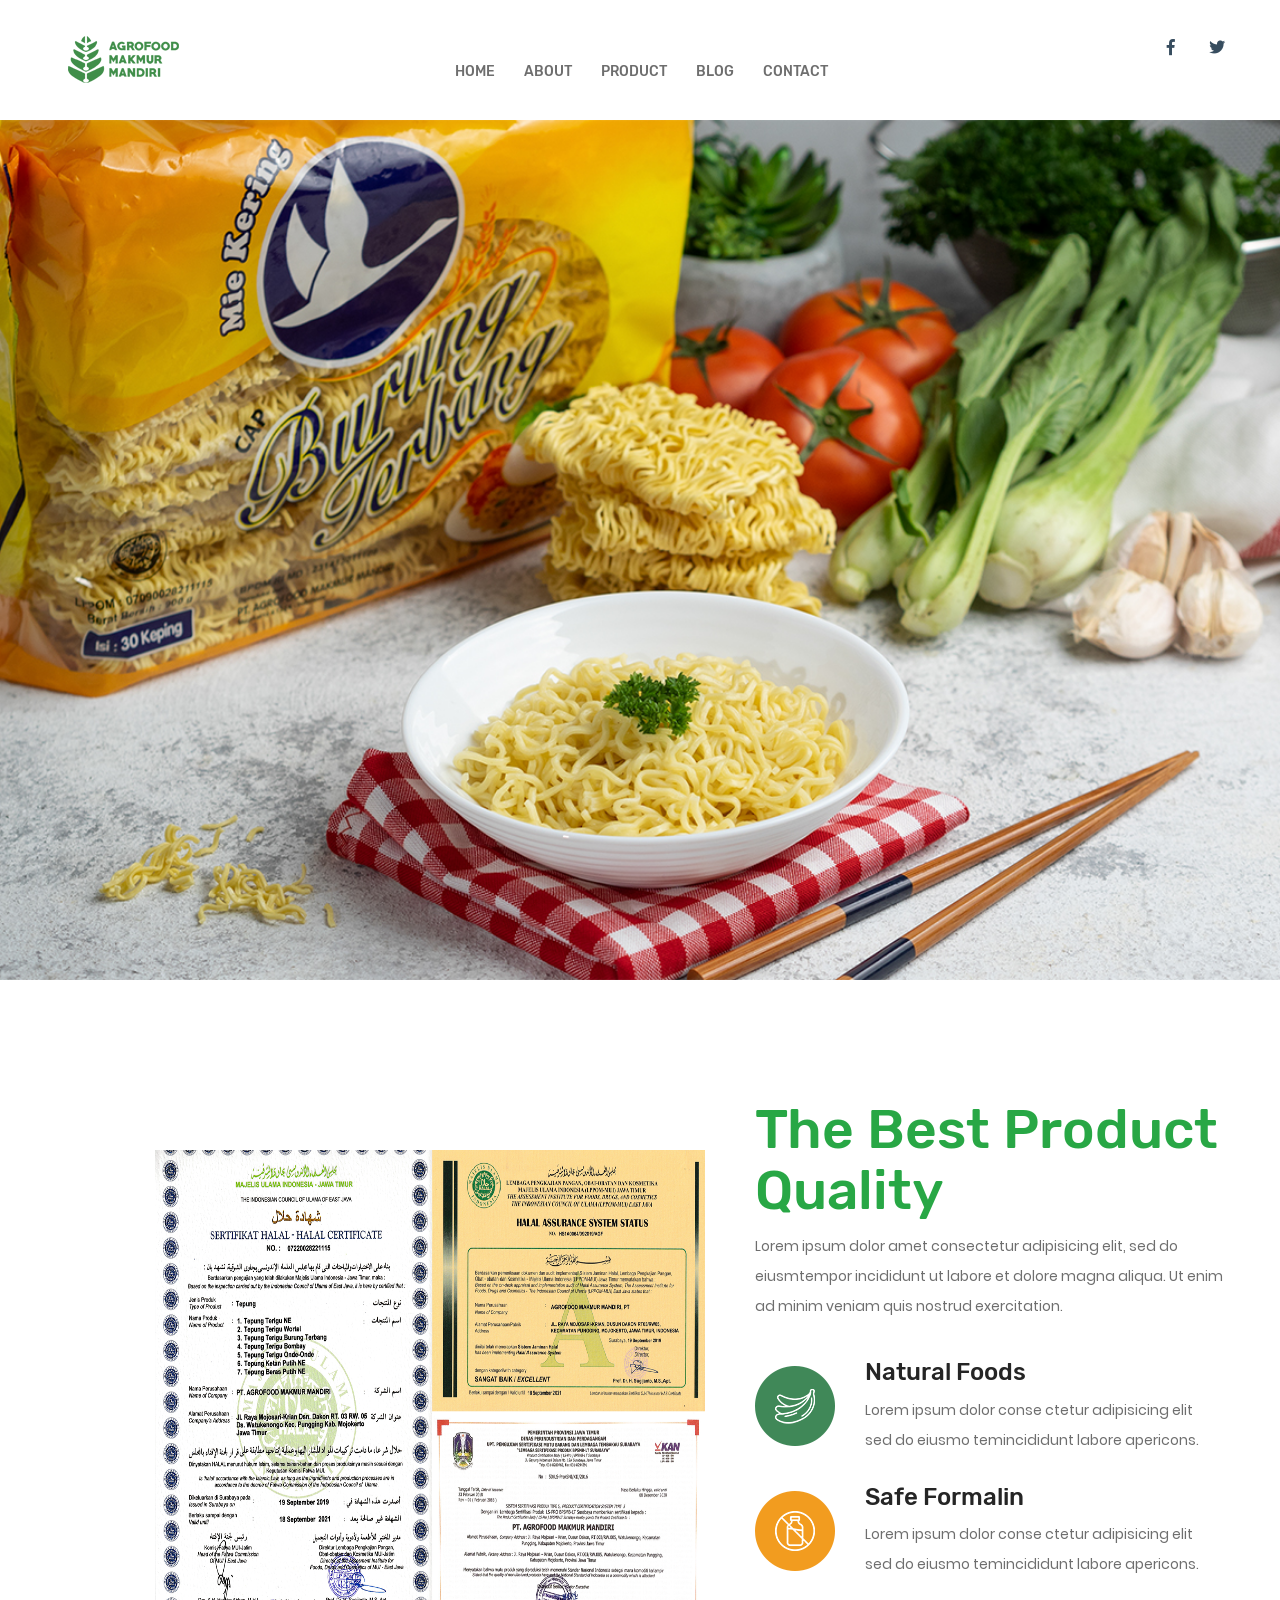
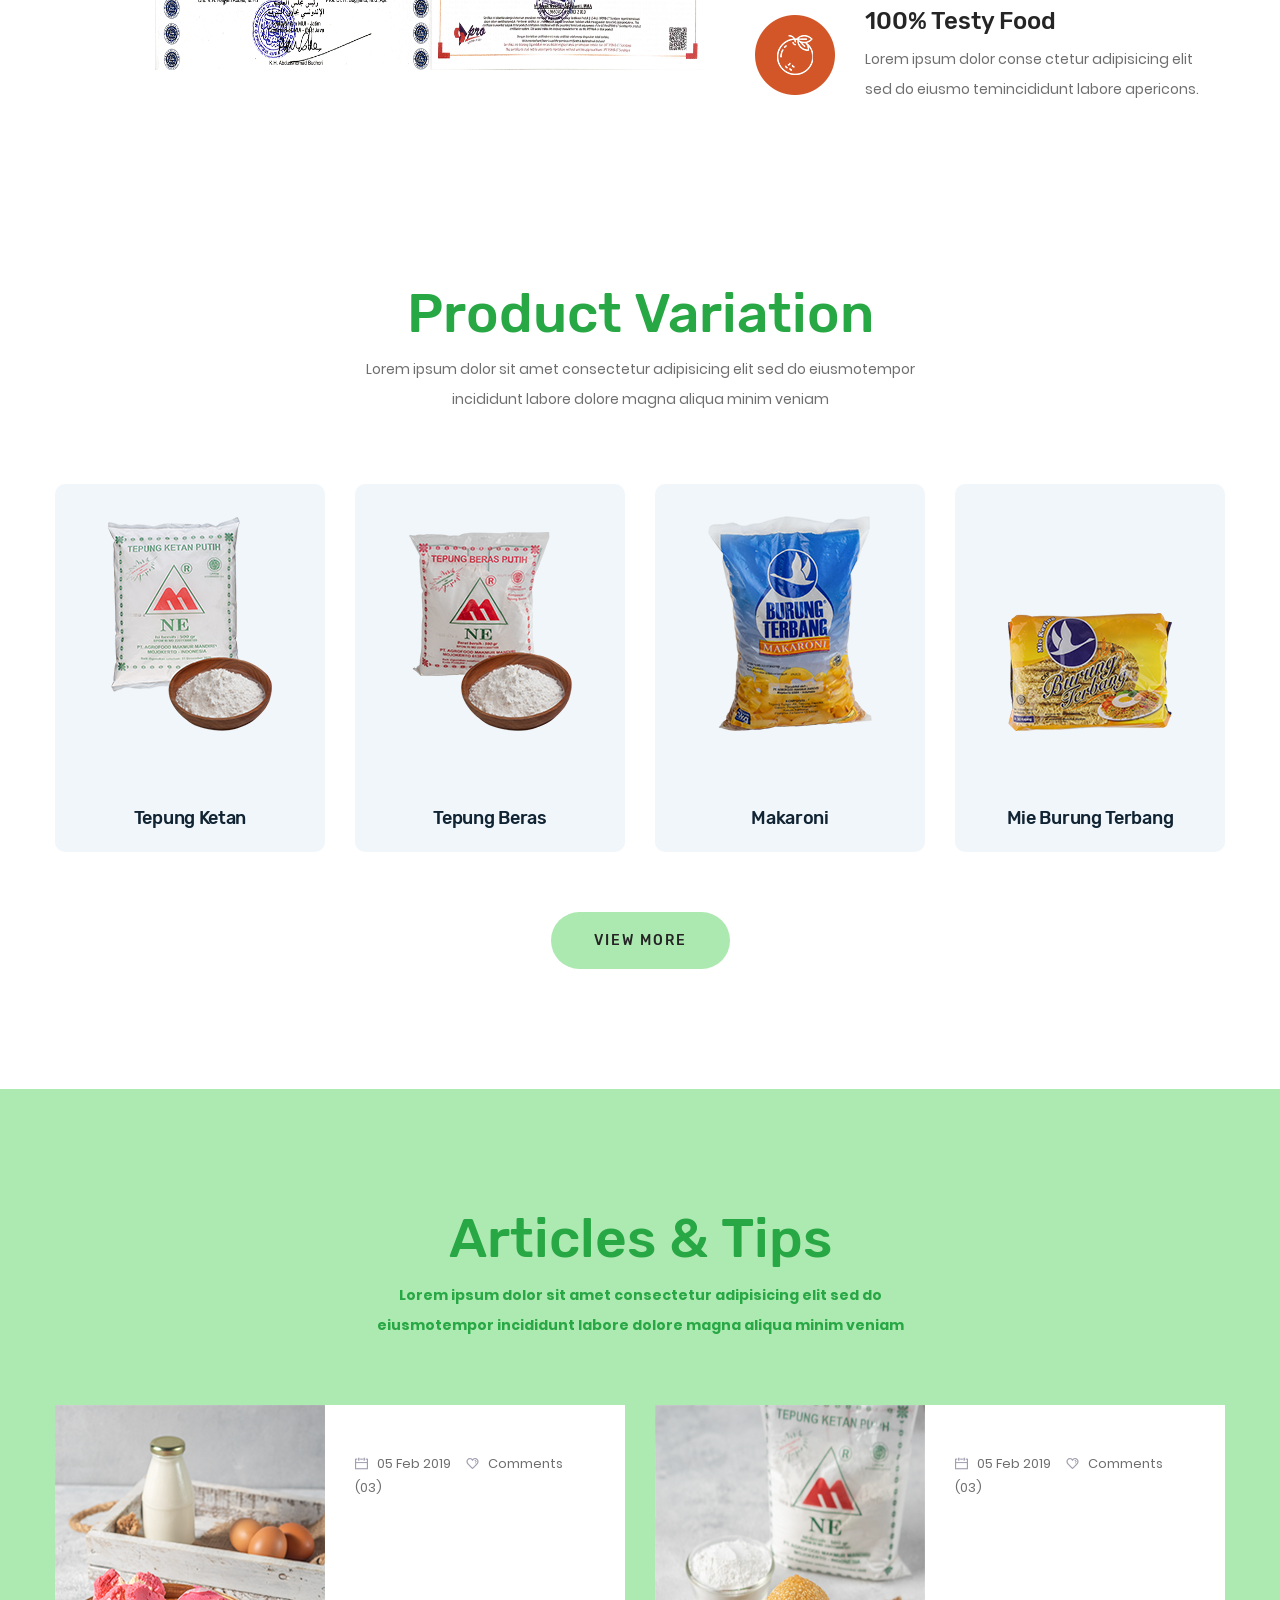
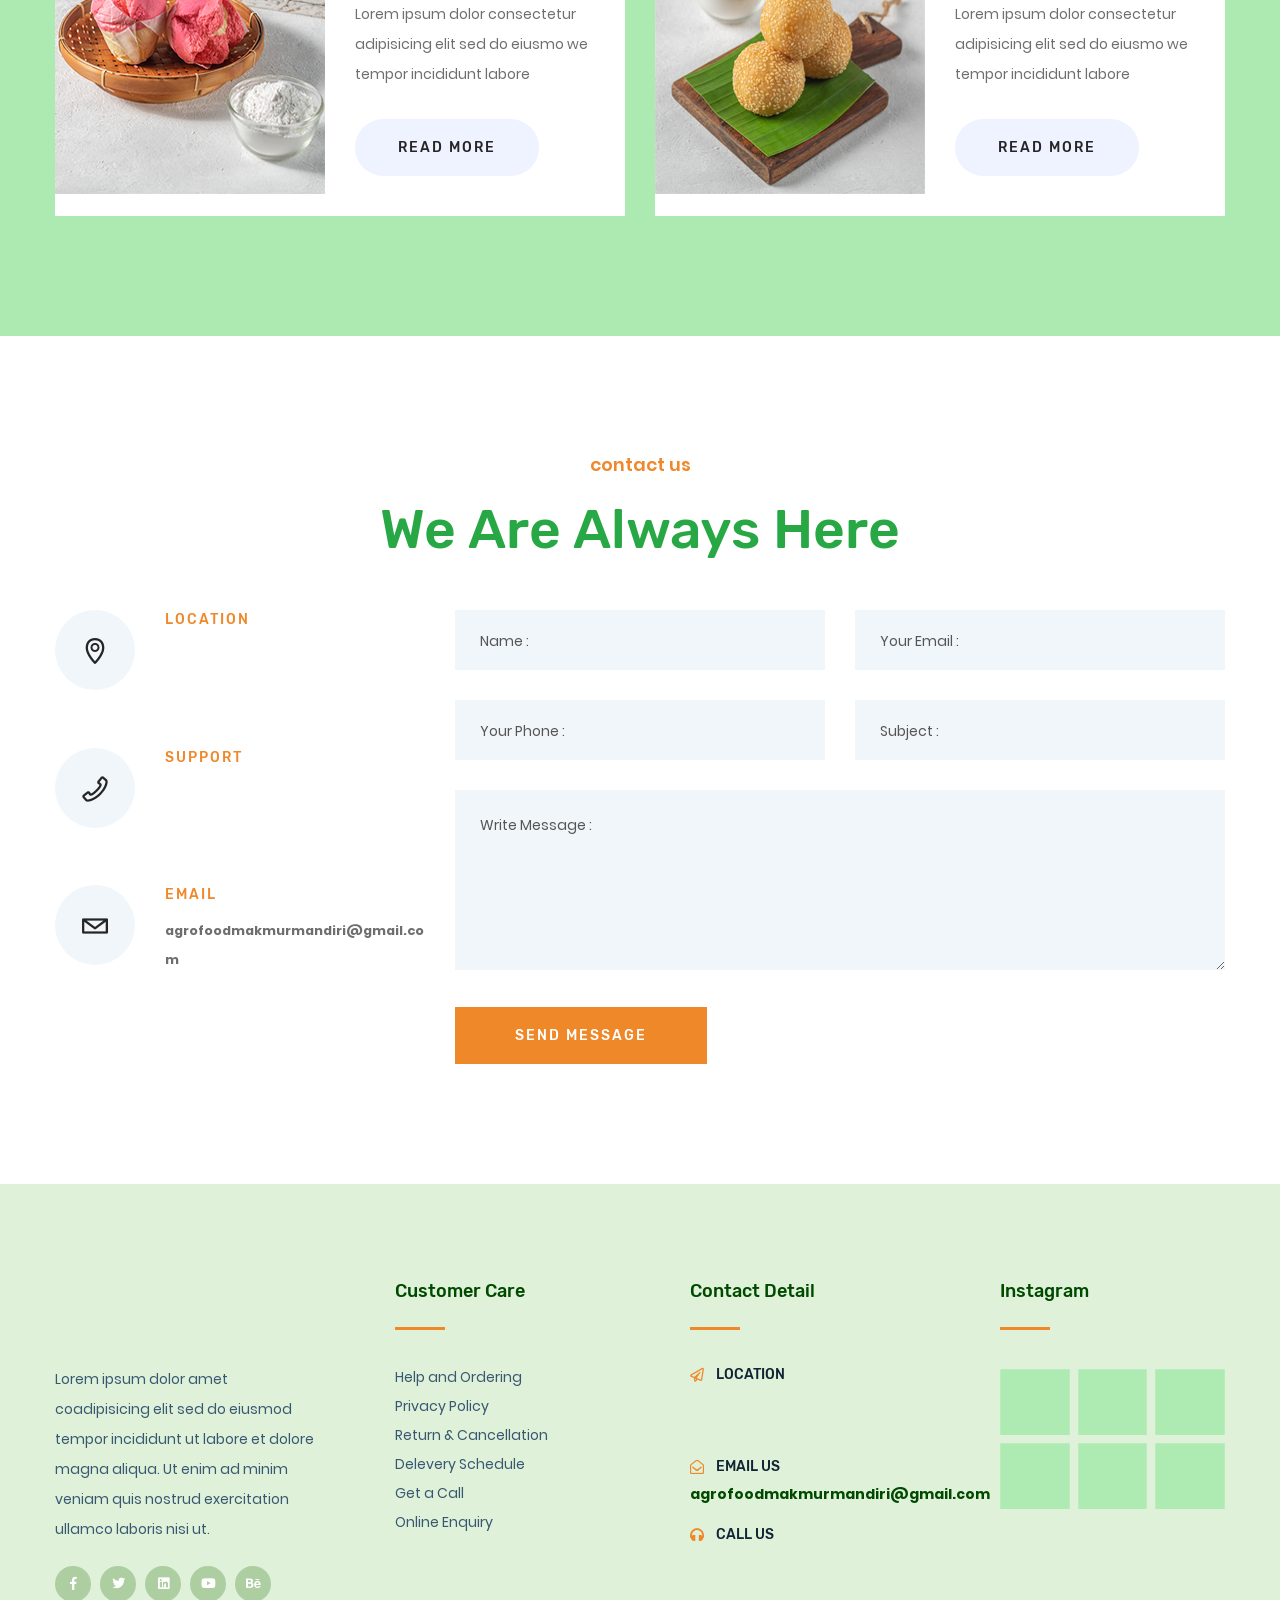
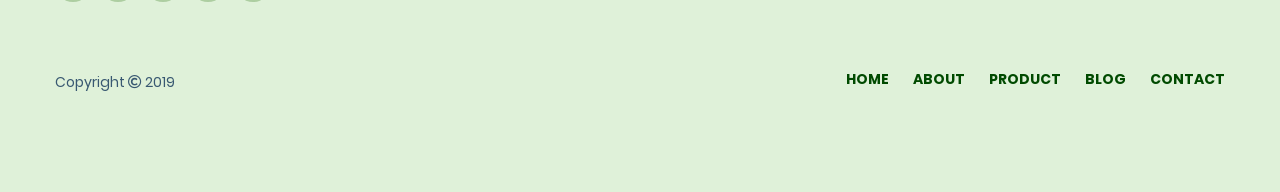
==== bdevs.net/orgafe/orgafe/index_agrofood.html @ 875a6be4 "Revision 1" ====
<!DOCTYPE html>
<html class="no-js" lang="zxx">
    <head>
        <meta charset="utf-8">
        <meta http-equiv="x-ua-compatible" content="ie=edge">
        <title>Orgafe - Organic Food HTML5 Template</title>
        <meta name="description" content="">
        <meta name="viewport" content="width=device-width, initial-scale=1">

        <link rel="manifest" href="site.webmanifest">
        <link rel="shortcut icon" type="image/x-icon" href="img\favicon.ico">
        <!-- Place favicon.ico in the root directory -->

        <!-- CSS here -->
        <link rel="stylesheet" href="css\bootstrap.min.css">
        <link rel="stylesheet" href="css\owl.carousel.min.css">
        <link rel="stylesheet" href="css\animate.min.css">
        <link rel="stylesheet" href="css\magnific-popup.css">
        <link rel="stylesheet" href="css\fontawesome-all.min.css">
        <link rel="stylesheet" href="css\dripicons.css">
        <link rel="stylesheet" href="css\meanmenu.css">
        <link rel="stylesheet" href="css\slick.css">
        <link rel="stylesheet" href="css\default.css">
        <link rel="stylesheet" href="css\style.css">
        <link rel="stylesheet" href="css\responsive.css">
    </head>
    <body>

        <!-- header-start -->
        <header class="header-transparent">
            <div id="sticky-header" class="main-menu-area mt-20">
                <div class="container">
                    <div class="row pt-3 pb-3">
                        <div class="col-xl-4 col-lg-4 d-flex align-items-center">
                            <div class="logo">
                                <a href="index.html"><img src="img\agrofood\logo.png" alt=""></a>
                            </div>
                        </div>
                        <div class="col-xl-6 col-lg-6 d-flex align-items-end">
                            <div class="main-menu">
                                <nav id="mobile-menu">
                                    <ul>
                                        <li><a href="#home">home</a></li>
                                        <li><a href="#about">about</a></li>
                                        <li><a href="#product">product</a></li>
                                        <li><a href="#blog">blog</a></li>
                                        <li><a href="#contact">contact</a></li>
                                    </ul>
                                </nav>
                            </div>
                            <div class="mobile-menu"></div>
                        </div>
                        <div class="col-xl-2 col-lg-2 d-none d-md-none d-lg-block">
                            <div class="header-right f-right d-none d-md-block" id="top-header">
                                <ul>
                                    <li class="unser-icon"><a href="#"><i class="fab fa-facebook-f"></i></a></li>
                                    <li class="cart-icon"><a href="#"><i class="fab fa-twitter"></i></a></li>
                                </ul>
                            </div>
                        </div>
                    </div>
                </div>
            </div>
        </header>
        <!-- header-start -->

        <main class="mt-120">
            <!-- Slider Start-->
            <div class="slider-area pos-relative" id="home">
                <div class="slider-active">
                    <div class="single-slider slider-height d-flex align-items-center" data-background="img/agrofood/bg-slider-1.jpg"></div>
                    <div class="single-slider slider-height d-flex align-items-center" data-background="img/gallery/lg2.jpg"></div>
                    <div class="single-slider slider-height d-flex align-items-center" data-background="img/gallery/lg3.jpg"></div>
                </div>
            </div>
            <!-- Slider End -->

            <!-- Product Quality Start -->
            <div class="deal-area pt-120 pb-70" id="about">
                <div class="container">
                    <div class="row">
                        <div class="col-xl-7 col-lg-6">
                            <div class="deal-img pl-100 mb-30 pt-50">
                                <img src="img\agrofood\best-product.png" alt="" style="width: 550px; height: 520px;">
                            </div>
                        </div>
                        <div class="col-xl-5 col-lg-6">
                            <div class="mb-30">
                                <div class="section-title section-title-cap mb-35">
                                    <h1 class="text-success">The Best Product Quality</h1>
                                    <p>Lorem ipsum dolor amet consectetur adipisicing elit, sed do eiusmtempor incididunt ut labore et dolore magna aliqua. Ut enim ad minim veniam quis nostrud exercitation.</p>
                                </div>
                                <ul class="about-list">
                                    <li>
                                        <div class="about-icon">
                                            <img src="img\icon\f1.png" alt="">
                                        </div>
                                        <div class="about-list-text">
                                            <h3>Natural Foods</h3>
                                            <p>Lorem ipsum dolor conse ctetur adipisicing elit sed do eiusmo temincididunt labore apericons.</p>
                                        </div>
                                    </li>
                                    <li>
                                        <div class="about-icon">
                                            <img src="img\icon\f2.png" alt="">
                                        </div>
                                        <div class="about-list-text">
                                            <h3>Safe Formalin</h3>
                                            <p>Lorem ipsum dolor conse ctetur adipisicing elit sed do eiusmo temincididunt labore apericons.</p>
                                        </div>
                                    </li>
                                    <li>
                                        <div class="about-icon">
                                            <img src="img\icon\f3.png" alt="">
                                        </div>
                                        <div class="about-list-text">
                                            <h3>100% Testy Food</h3>
                                            <p>Lorem ipsum dolor conse ctetur adipisicing elit sed do eiusmo temincididunt labore apericons.</p>
                                        </div>
                                    </li>
                                </ul>
                            </div>
                        </div>
                    </div>
                </div>
            </div>
            <!-- Product Quality End -->
            
            <!--Product Variation Start-->
            <div class="product-area pos-relative pt-80 pb-120" id="product">
                <div class="container">
                    <div class="row">
                        <div class="col-xl-6 col-lg-6 offset-lg-3 offset-xl-3">
                            <div class="section-title section-title-cap text-center mb-70">
                                <h1 class="text-success">Product Variation</h1>
                                <p>Lorem ipsum dolor sit amet consectetur adipisicing elit sed do eiusmotempor incididunt labore dolore magna aliqua minim veniam</p>
                            </div>
                        </div>
                    </div>
                    <div class="row">
                        <div class="col-xl-3 col-lg-3 col-md-6">
                            <div class="product-wrapper text-center mb-30">
                                <div class="product-img align-self-center d-flex align-items-end justify-content-center">
                                    <a href="#"><img src="img\agrofood\tepung-ketan.png" alt=""></a>
                                </div>
                                <div class="product-text align-self-end d-flex align-items-end justify-content-center">
                                    <h4 class="text-capitalize"><a href="#">Tepung Ketan</a></h4>
                                </div>
                            </div>
                        </div>
                        <div class="col-xl-3 col-lg-3 col-md-6">
                            <div class="product-wrapper text-center mb-30">
                                <div class="product-img align-self-center d-flex align-items-end justify-content-center">
                                    <a href="#"><img src="img\agrofood\tepung-beras.png" alt=""></a>
                                </div>
                                <div class="product-text align-self-end d-flex align-items-end justify-content-center">
                                    <h4 class="text-capitalize"><a href="#">Tepung Beras</a></h4>
                                </div>
                            </div>
                        </div>
                        <div class="col-xl-3 col-lg-3 col-md-6">
                            <div class="product-wrapper text-center mb-30">
                                <div class="product-img align-self-center d-flex align-items-end justify-content-center">
                                    <a href="#"><img src="img\agrofood\makaroni.png" alt=""></a>
                                </div>
                                <div class="product-text align-self-end d-flex align-items-end justify-content-center">
                                    <h4 class="text-capitalize"><a href="#">Makaroni</a></h4>
                                </div>
                            </div>
                        </div>
                        <div class="col-xl-3 col-lg-3 col-md-6">
                            <div class="product-wrapper text-center mb-30">
                                <div class="product-img align-self-center d-flex align-items-end justify-content-center">
                                    <a href="#"><img src="img\agrofood\mie-burung-terbang.png" alt=""></a>
                                </div>
                                <div class="product-text align-self-end d-flex align-items-end justify-content-center">
                                    <h4 class="text-capitalize"><a href="#">Mie Burung Terbang</a></h4>
                                </div>
                            </div>
                        </div>
                    </div>
                    <div class="row">
                        <div class="col-xl-12">
                            <div class="product-button product1-button mt-30 text-center">
                                <a class="btn" href="#">View more</a>
                            </div>
                        </div>
                    </div>
                </div>
            </div>
            <!--Product Variation End-->
            
            <!--Article & Tips Start-->
            <div class="blog-area  pt-120 pb-90" style="background-color: #ADEAB1" id="blog">
                <div class="container">
                    <div class="row">
                        <div class="col-xl-6 col-lg-6 offset-lg-3 offset-xl-3">
                            <div class="section-title section-title-cap text-center mb-65">
                                <h1 class="text-success">articles & tips</h1>
                                <p class="text-success"><b>Lorem ipsum dolor sit amet consectetur adipisicing elit sed do eiusmotempor incididunt labore dolore magna aliqua minim veniam</b></p>
                            </div>
                        </div>
                    </div>
                    <div class="row">
                        <div class="col-xl-6 col-lg-6 mb-30">
                            <div class="blog-bg">
                                <div class="row">
                                    <div class="col-xl-6 col-lg-12 col-md-6">
                                        <div class="blog-img">
                                            <a href="blog-details.html"><img src="img\agrofood\article-1.png" alt="" style="width: 270px; height: 389px;"></a>
                                        </div>
                                    </div>
                                    <div class="col-xl-6 col-lg-12  col-md-6">
                                        <div class="blog-text">
                                            <div class="blog-meta mb-100">
                                                <span> <i class="dripicons-calendar"></i> 05 Feb 2019</span>
                                                <span> <i class="dripicons-heart"></i> Comments (03)</span>
                                            </div>
                                            <p>Lorem ipsum dolor consectetur adipisicing elit sed do eiusmo we
                                                tempor incididunt labore</p>
                                            <a class="btn" href="blog-details.html">Read More</a>
                                        </div>
                                    </div>
                                </div>
                            </div>
                        </div>
                        <div class="col-xl-6 col-lg-6 mb-30">
                            <div class="blog-bg">
                                <div class="row">
                                    <div class="col-xl-6 col-lg-12 col-md-6">
                                        <div class="blog-img">
                                            <a href="blog-details.html"><img src="img\agrofood\article-2.png" alt="" style="width: 270px; height: 389px;"></a>
                                        </div>
                                    </div>
                                    <div class="col-xl-6 col-lg-12 col-md-6">
                                        <div class="blog-text">
                                            <div class="blog-meta mb-100">
                                                <span> <i class="dripicons-calendar"></i> 05 Feb 2019</span>
                                                <span> <i class="dripicons-heart"></i> Comments (03)</span>
                                            </div>
                                            <p>Lorem ipsum dolor consectetur adipisicing elit sed do eiusmo we
                                                tempor incididunt labore</p>
                                            <a class="btn" href="blog-details.html">Read More</a>
                                        </div>
                                    </div>
                                </div>
                            </div>
                        </div>
                    </div>
                </div>
            </div>
            <!--Article & Tips End-->

            <!--Contact Us Start-->
            <div class="contact-area pt-115 pb-75" id="contact">
                <div class="container">
                    <div class="row">
                        <div class="col-xl-6 col-lg-8 offset-lg-2 offset-xl-3">
                            <div class="section-title section-title-cap text-center mb-50">
                                <span>contact us</span>
                                <h1 class="text-success">We are always here</h1>
                            </div>
                        </div>
                    </div>
                    <div class="row">
                        <div class="col-xl-4 col-lg-4 mb-30">
                            <div class="contact-adddress-wrapper">
                                <ul class="contact-list-address" style="word-wrap: break-word">
                                    <li class="mb-55">
                                        <div class="contact-icon">
                                            <i class="dripicons-location"></i>
                                        </div>
                                        <div class="contact-address-text">
                                            <h5>Location</h5>
                                            <!--<p>82 Bernie Greens Apt, Hendon Way, London, UK</p>-->
                                        </div>
                                    </li>
                                    <li class="mb-55">
                                        <div class="contact-icon">
                                            <i class="dripicons-phone"></i>
                                        </div>
                                        <div class="contact-address-text">
                                            <h5>support</h5>
                                            <!--<p>+8 123 456 9870 24/7 Hours Support</p>-->
                                        </div>
                                    </li>
                                    <li>
                                        <div class="contact-icon">
                                            <i class="dripicons-mail"></i>
                                        </div>
                                        <div class="contact-address-text">
                                            <h5>email</h5>
                                            <p><small class="font-weight-bold">agrofoodmakmurmandiri@gmail.com</small></p>
                                        </div>
                                    </li>
                                </ul>
                    
                            </div>
                        </div>
                        <div class="col-xl-8 col-lg-8 mb-30">
                            <div class="row">
                                <div class="col-xl-12">
                                    <form action="#" id="contact-form" method="#">
                                        <div class="row">
                                            <div class="col-xl-6 col-md-6">
                                                <input name="name" placeholder="Name :" type="text">
                                            </div>
                                            <div class="col-xl-6 col-md-6">
                                                <input name="email" placeholder="Your Email :" type="email">
                                            </div>
                                            <div class="col-xl-6 col-md-6">
                                                <input name="text" placeholder="Your Phone :" type="text">
                                            </div>
                                            <div class="col-xl-6 col-md-6">
                                                <input name="text" placeholder="Subject :" type="text">
                                            </div>
                                            <div class="col-md-12">
                                                <textarea name="message" cols="30" rows="10" placeholder="Write message : "></textarea>
                                                <button class="btn" type="submit">send message</button>
                                            </div>
                                        </div>
                                        <p class="ajax-response">
                                    </form>
                                </div>
                            </div>
                        </div>
                    </div>
                </div>
            </div>
            <!--Contact Us End-->
            
            <!--Footer Start-->
            <footer>
                <div class="footer-area pt-95 pb-95" style="background-color: #DFF1D9">
                    <div class="container">
                        <div class="row">
                            <div class="col-xl-3 col-lg-3 col-md-6">
                                <div class="footer-wrapper mb-30">
                                    <!--<div class="footer-logo">-->
                                        <!--<a href="index.html"><img src="img\logo\logo.png" alt=""></a>-->
                                    <!--</div>-->
                                    <div class="footer-text mt-85">
                                        <p>Lorem ipsum dolor amet coadipisicing
                                            elit sed do eiusmod tempor incididunt ut labore et dolore magna aliqua. Ut enim ad minim veniam quis nostrud exercitation ullamco laboris nisi ut.</p>
                                    </div>
                                    <div class="footer-icon">
                                        <a href="#"><i class="fab fa-facebook-f"></i></a>
                                        <a href="#"><i class="fab fa-twitter"></i></a>
                                        <a href="#"><i class="fab fa-linkedin"></i></a>
                                        <a href="#"><i class="fab fa-youtube"></i></a>
                                        <a href="#"><i class="fab fa-behance"></i></a>
                                    </div>
                                </div>
                            </div>
                            <div class="col-xl-3 col-lg-3 col-md-6">
                                <div class="footer-wrapper pl-40 mb-30">
                                    <div class="footer-title">
                                        <h4 id="color-dark-green" class="text-capitalize">Customer Care</h4>
                                    </div>
                                    <ul class="fotter-menu">
                                        <li><a href="#">Help and Ordering</a></li>
                                        <li><a href="#">Privacy Policy</a></li>
                                        <li><a href="#">Return &amp; Cancellation</a></li>
                                        <li><a href="#">Delevery Schedule</a></li>
                                        <li><a href="#">Get a Call</a></li>
                                        <li><a href="#">Online Enquiry</a></li>
                                    </ul>
                                </div>
                            </div>
                            <div class="col-xl-3 col-lg-3 col-md-6">
                                <div class="footer-wrapper pl-35 mb-30">
                                    <div class="footer-title">
                                        <h4 id="color-dark-green" class="text-capitalize">Contact Detail</h4>
                                    </div>
                                    <ul class="fotter-link">
                                        <li class="mb-55">
                                            <h5><i class="far fa-paper-plane"></i> Location</h5>
                                            <!--<p>205 Olazu Familia, Herba <br> Street Front USA</p>-->
                                        </li>
                                        <li>
                                            <h5><i class="far fa-envelope-open"></i> Email us</h5>
                                            <p class="font-weight-bold" id="color-dark-green">agrofoodmakmurmandiri@gmail.com</p>
                                        </li>
                                        <li>
                                            <h5><i class="fas fa-headphones"></i> Call Us</h5>
                                            <!--<p>002- 01008431112</p>-->
                                        </li>
                                    </ul>
                                </div>
                            </div>
                            <div class="col-xl-3 col-lg-3 col-md-6">
                                <div class="footer-wrapper pl-45 mb-30">
                                    <div class="footer-title">
                                        <h4 id="color-dark-green" class="text-capitalize">Instagram</h4>
                                    </div>
                                    <ul class="footer-img">
                                        <li><a href="#"><img alt="" src="img\agrofood\instagram.png"></a></li>
                                        <li><a href="#"><img alt="" src="img\agrofood\instagram.png"></a></li>
                                        <li><a href="#"><img alt="" src="img\agrofood\instagram.png"></a></li>
                                        <li><a href="#"><img alt="" src="img\agrofood\instagram.png"></a></li>
                                        <li><a href="#"><img alt="" src="img\agrofood\instagram.png"></a></li>
                                        <li><a href="#"><img alt="" src="img\agrofood\instagram.png"></a></li>
                                    </ul>
                                </div>
                            </div>
                        </div>
                        <div class="footer-bottom pt-35">
                            <div class="row">
                                <div class="col-xl-6 col-lg-6 col-md-12">
                                    <div class="copyright">
                                        <p> Copyright <i class="far fa-copyright"></i> 2019</p>
                                    </div>
                                </div>
                                <div class="col-xl-6 col-lg-6 col-md-12">
                                    <ul class="footer-bottom-link text-lg-right">
                                        <li><a href="#" class="font-weight-bold" id="color-dark-green">HOME</a></li>
                                        <li><a href="#" class="font-weight-bold" id="color-dark-green">ABOUT</a></li>
                                        <li><a href="#" class="font-weight-bold" id="color-dark-green">PRODUCT</a></li>
                                        <li><a href="#" class="font-weight-bold" id="color-dark-green">BLOG</a></li>
                                        <li><a href="#" class="font-weight-bold" id="color-dark-green">CONTACT</a></li>
                                    </ul>
                                </div>
                            </div>
                        </div>
                    </div>
                </div>
            </footer>
            <!--Footer End-->
        </main>

        <!-- JS here -->
        <script data-cfasync="false" src="/cdn-cgi/scripts/5c5dd728/cloudflare-static/email-decode.min.js"></script><script src="js\vendor\modernizr-3.5.0.min.js"></script>
        <script src="js\vendor\jquery-1.12.4.min.js"></script>
        <script src="js\popper.min.js"></script>
        <script src="js\bootstrap.min.js"></script>
        <script src="js\jquery.counterup.min.js"></script>
        <script src="js\jquery.countdown.min.js"></script>
        <script src="js\waypoints.min.js"></script>
        <script src="js\owl.carousel.min.js"></script>
        <script src="js\isotope.pkgd.min.js"></script>
        <script src="js\slick.min.js"></script>
        <script src="js\jquery.meanmenu.min.js"></script>
        <script src="js\ajax-form.js"></script>
        <script src="js\wow.min.js"></script>
        <script src="js\jquery.scrollUp.min.js"></script>
        <script src="js\imagesloaded.pkgd.min.js"></script>
        <script src="js\jquery.magnific-popup.min.js"></script>
        <script src="js\plugins.js"></script>
        <script src="js\main.js"></script>
        <script>
            // Select all links with hashes
            $('a[href*="#"]')
            // Remove links that don't actually link to anything
                .not('[href="#"]')
                .not('[href="#0"]')
                .click(function(event) {
                    // On-page links
                    if (
                         location.pathname.replace(/^\//, '') == this.pathname.replace(/^\//, '')
                         &&
                         location.hostname == this.hostname
                    ) {
                         // Figure out element to scroll to
                         var target = $(this.hash);
                         target = target.length ? target : $('[name=' + this.hash.slice(1) + ']');
                         // Does a scroll target exist?
                         if (target.length) {
                             // Only prevent default if animation is actually gonna happen
                             event.preventDefault();
                             $('html, body').animate({
                                scrollTop: target.offset().top
                             }, 1000, function() {
                                // Callback after animation
                                // Must change focus!
                                var $target = $(target);
                                $target.focus();
                                if ($target.is(":focus")) { // Checking if the target was focused
                                   return false;
                                } else {
                                   $target.attr('tabindex','-1'); // Adding tabindex for elements not focusable
                                   $target.focus(); // Set focus again
                                };
                             });
                         }
                    }
                });
        </script>
    </body>
</html>
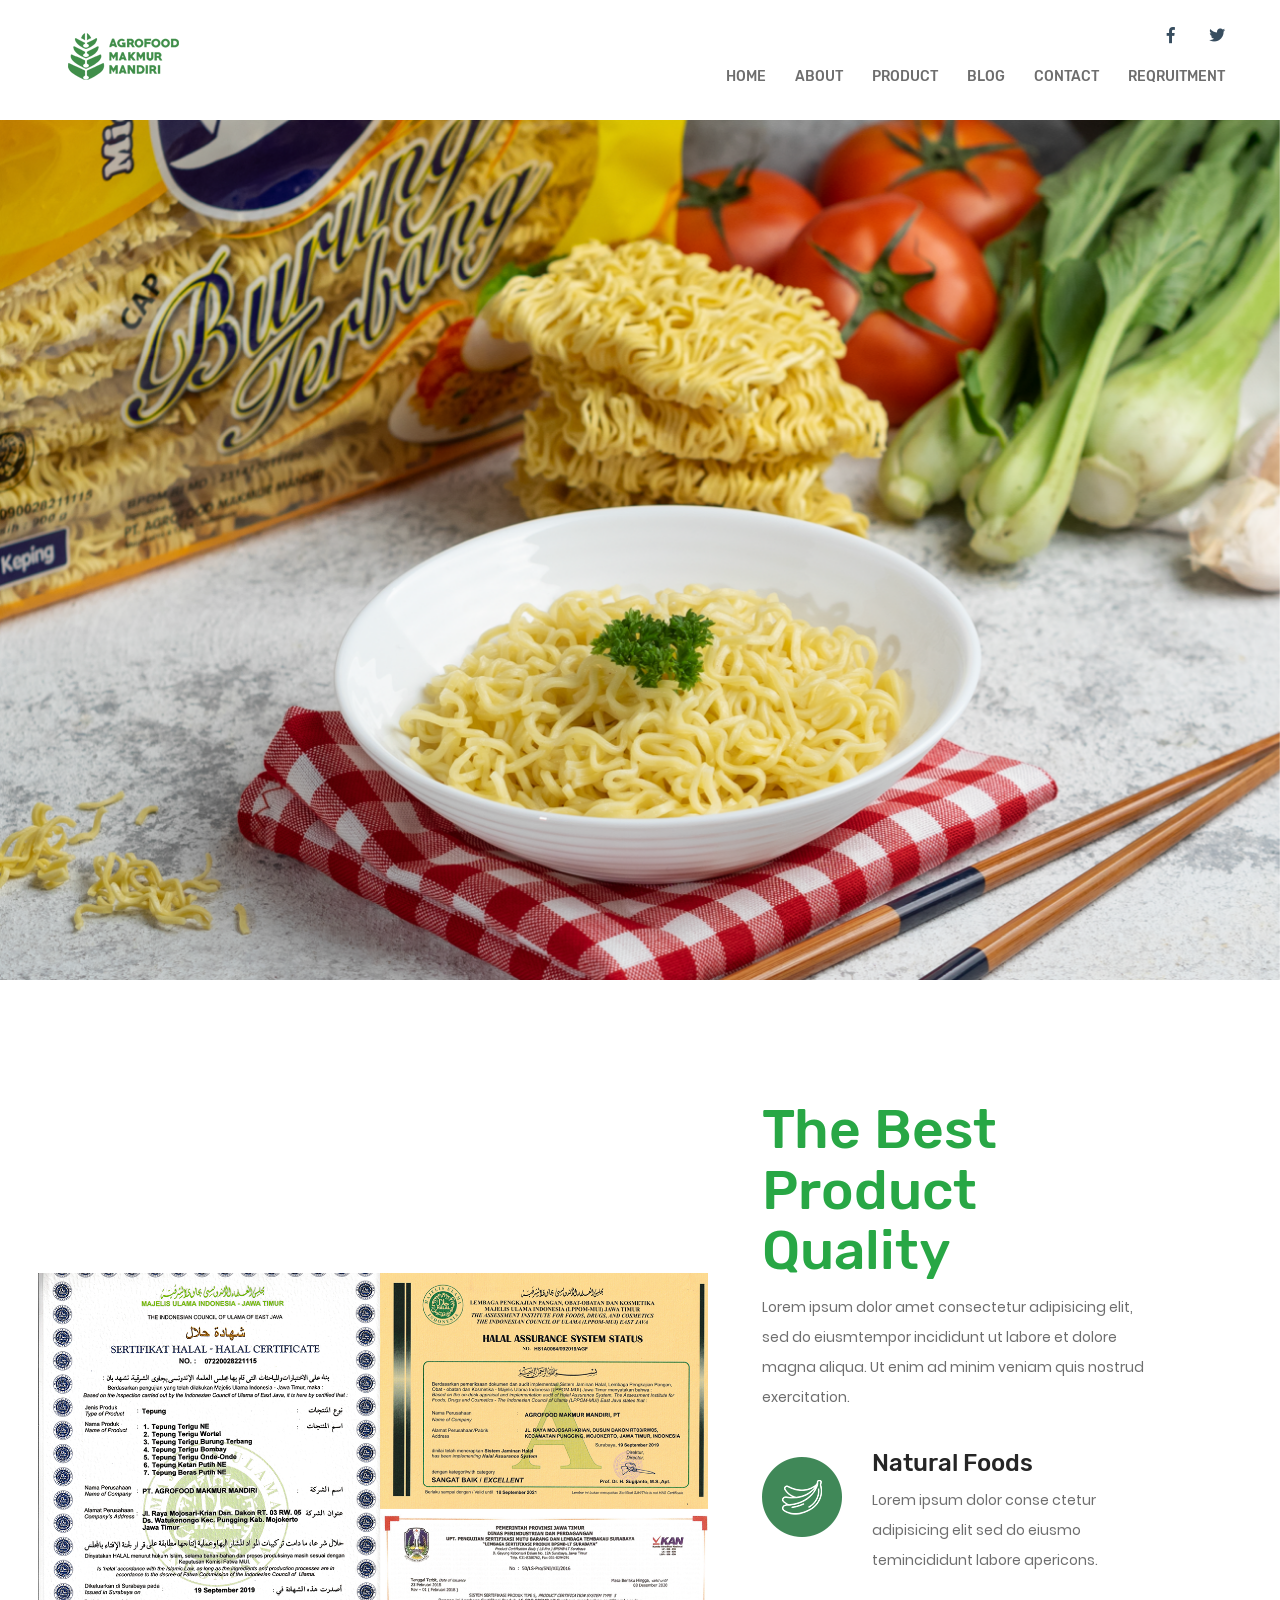
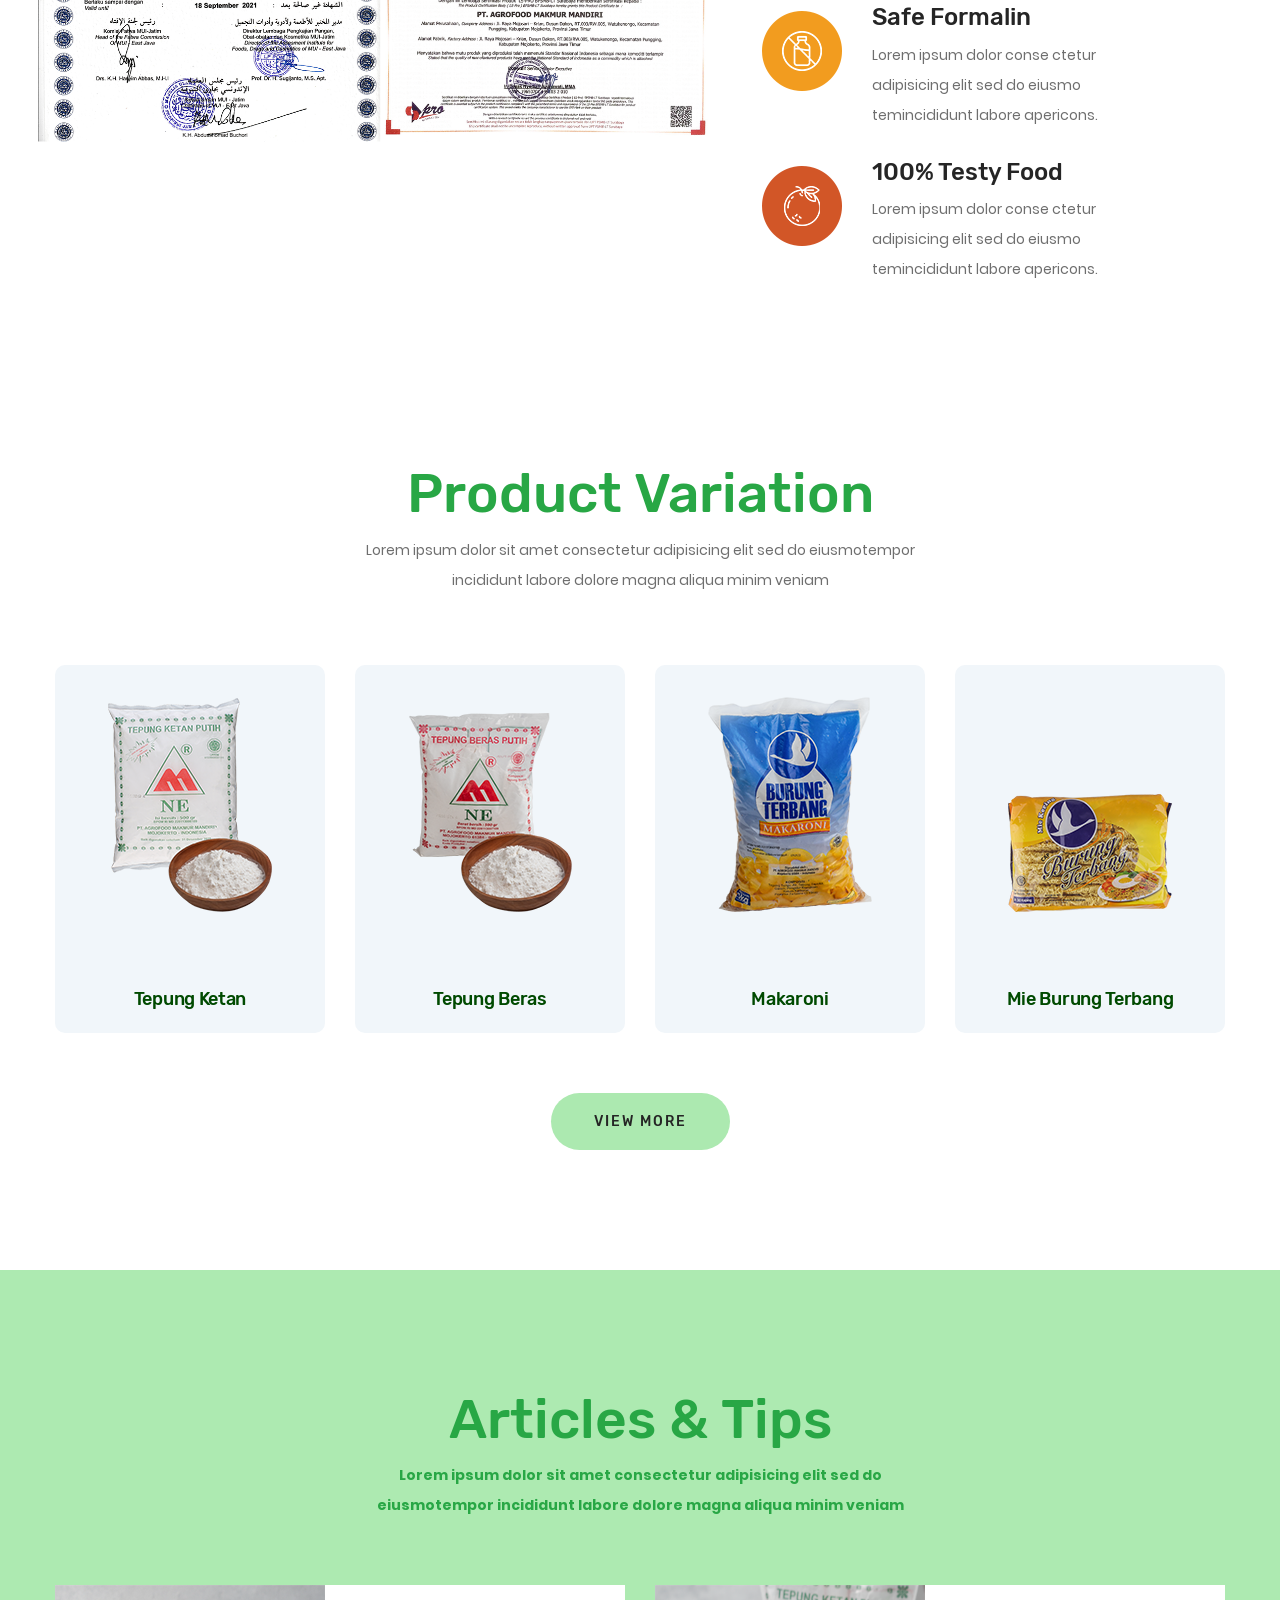
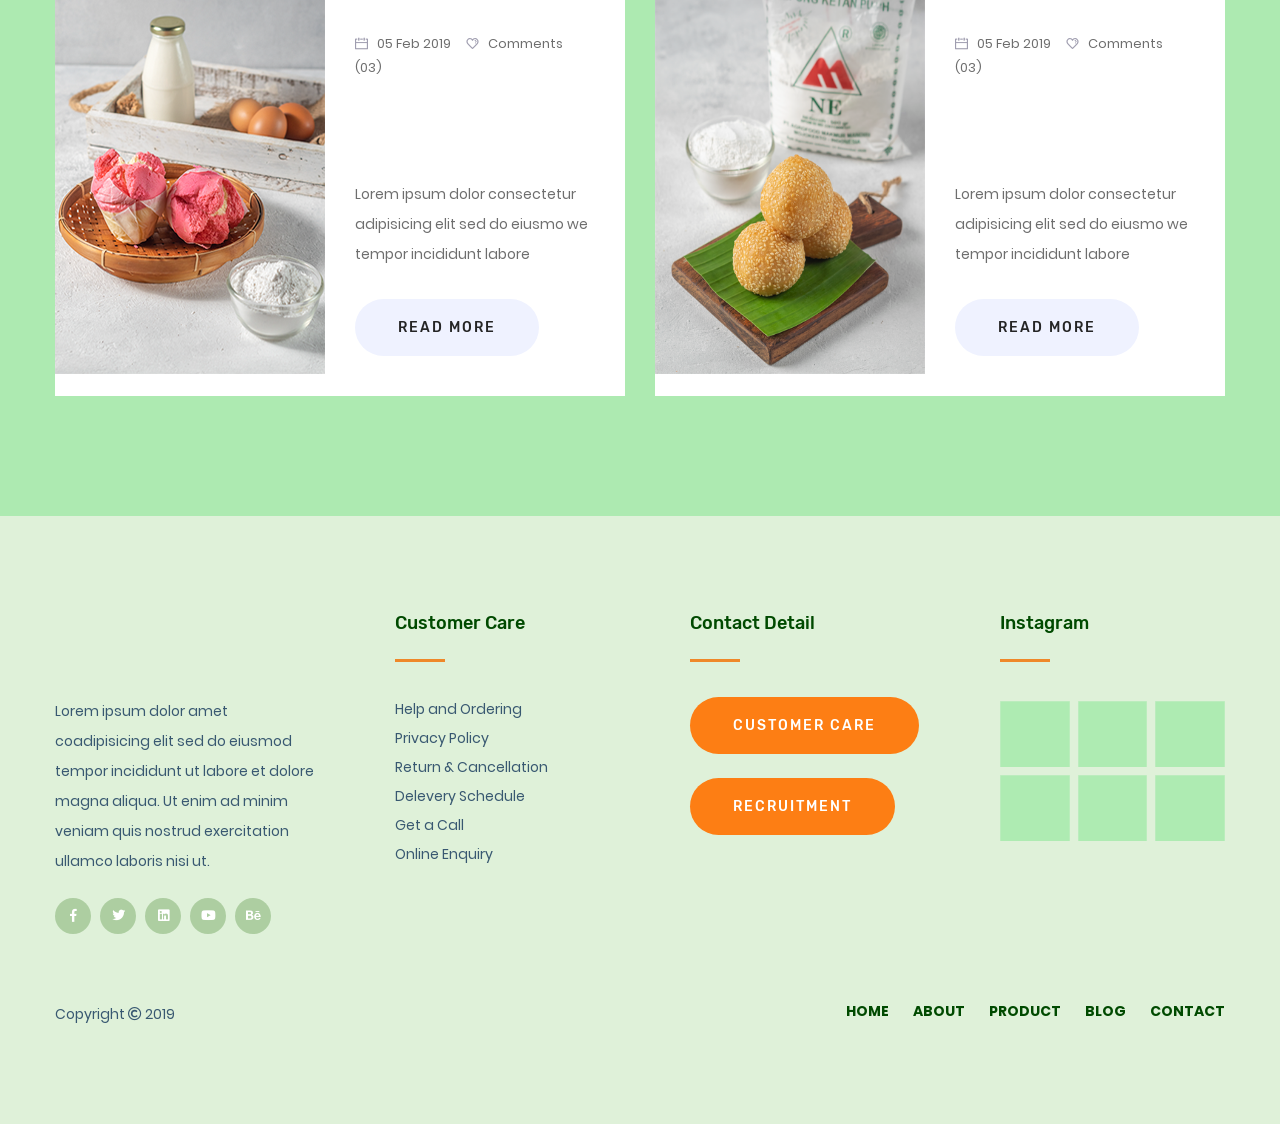
==== commit 5090963b: "Revision 2" ====
--- a/bdevs.net/orgafe/orgafe/index_agrofood.html
+++ b/bdevs.net/orgafe/orgafe/index_agrofood.html
@@ -30,35 +30,72 @@
         <header class="header-transparent">
             <div id="sticky-header" class="main-menu-area mt-20">
                 <div class="container">
-                    <div class="row pt-3 pb-3">
-                        <div class="col-xl-4 col-lg-4 d-flex align-items-center">
+                    <div class="row pt-1 pb-3">
+                        <div class="col-xl-3 col-lg-3 d-flex align-items-center">
                             <div class="logo">
                                 <a href="index.html"><img src="img\agrofood\logo.png" alt=""></a>
                             </div>
                         </div>
-                        <div class="col-xl-6 col-lg-6 d-flex align-items-end">
-                            <div class="main-menu">
-                                <nav id="mobile-menu">
-                                    <ul>
-                                        <li><a href="#home">home</a></li>
-                                        <li><a href="#about">about</a></li>
-                                        <li><a href="#product">product</a></li>
-                                        <li><a href="#blog">blog</a></li>
-                                        <li><a href="#contact">contact</a></li>
-                                    </ul>
-                                </nav>
-                            </div>
-                            <div class="mobile-menu"></div>
-                        </div>
-                        <div class="col-xl-2 col-lg-2 d-none d-md-none d-lg-block">
-                            <div class="header-right f-right d-none d-md-block" id="top-header">
-                                <ul>
-                                    <li class="unser-icon"><a href="#"><i class="fab fa-facebook-f"></i></a></li>
-                                    <li class="cart-icon"><a href="#"><i class="fab fa-twitter"></i></a></li>
-                                </ul>
-                            </div>
-                        </div>
-                    </div>
+                        <div class="col-xl-9 col-lg-9">
+                            <div class="row">
+                                <div class="col-md">
+                                    <div class="header-right f-right d-none d-md-block" id="top-header">
+                                        <ul>
+                                            <li class="unser-icon"><a href="#"><i class="fab fa-facebook-f"></i></a></li>
+                                            <li class="cart-icon"><a href="#"><i class="fab fa-twitter"></i></a></li>
+                                        </ul>
+                                    </div>
+                                </div>
+                            </div>
+                            <div class="row mt-3">
+                                <div class="col-md">
+                                    <div class="main-menu f-right">
+                                        <nav id="mobile-menu">
+                                            <ul>
+                                                <li><a href="#home">home</a></li>
+                                                <li><a href="#about">about</a></li>
+                                                <li><a href="#product">product</a></li>
+                                                <li><a href="#blog">blog</a></li>
+                                                <li><a href="#contact">contact</a></li>
+                                                <li><a href="reqruitment_agrofood.html">reqruitment</a></li>
+                                            </ul>
+                                        </nav>
+                                    </div>
+                                    <div class="mobile-menu"></div>
+                                </div>
+                            </div>
+                        </div>
+                    </div>
+                    <!--<div class="row pt-3 pb-3">-->
+                        <!--<div class="col-xl-3 col-lg-3 d-flex align-items-center">-->
+                            <!--<div class="logo">-->
+                                <!--<a href="index.html"><img src="img\agrofood\logo.png" alt=""></a>-->
+                            <!--</div>-->
+                        <!--</div>-->
+                        <!--<div class="col-xl-7 col-lg-7 d-flex align-items-end">-->
+                            <!--<div class="main-menu">-->
+                                <!--<nav id="mobile-menu">-->
+                                    <!--<ul>-->
+                                        <!--<li><a href="#home">home</a></li>-->
+                                        <!--<li><a href="#about">about</a></li>-->
+                                        <!--<li><a href="#product">product</a></li>-->
+                                        <!--<li><a href="#blog">blog</a></li>-->
+                                        <!--<li><a href="#contact">contact</a></li>-->
+                                        <!--<li><a href="reqruitment_agrofood.html">reqruitment</a></li>-->
+                                    <!--</ul>-->
+                                <!--</nav>-->
+                            <!--</div>-->
+                            <!--<div class="mobile-menu"></div>-->
+                        <!--</div>-->
+                        <!--<div class="col-xl-2 col-lg-2 d-none d-md-none d-lg-block">-->
+                            <!--<div class="header-right f-right d-none d-md-block" id="top-header">-->
+                                <!--<ul>-->
+                                    <!--<li class="unser-icon"><a href="#"><i class="fab fa-facebook-f"></i></a></li>-->
+                                    <!--<li class="cart-icon"><a href="#"><i class="fab fa-twitter"></i></a></li>-->
+                                <!--</ul>-->
+                            <!--</div>-->
+                        <!--</div>-->
+                    <!--</div>-->
                 </div>
             </div>
         </header>
@@ -68,7 +105,7 @@
             <!-- Slider Start-->
             <div class="slider-area pos-relative" id="home">
                 <div class="slider-active">
-                    <div class="single-slider slider-height d-flex align-items-center" data-background="img/agrofood/bg-slider-1.jpg"></div>
+                    <div class="single-slider slider-height d-flex align-items-center" data-background="img/agrofood/bg-slider-1.png"></div>
                     <div class="single-slider slider-height d-flex align-items-center" data-background="img/gallery/lg2.jpg"></div>
                     <div class="single-slider slider-height d-flex align-items-center" data-background="img/gallery/lg3.jpg"></div>
                 </div>
@@ -77,14 +114,14 @@
 
             <!-- Product Quality Start -->
             <div class="deal-area pt-120 pb-70" id="about">
-                <div class="container">
-                    <div class="row">
-                        <div class="col-xl-7 col-lg-6">
-                            <div class="deal-img pl-100 mb-30 pt-50">
-                                <img src="img\agrofood\best-product.png" alt="" style="width: 550px; height: 520px;">
-                            </div>
-                        </div>
-                        <div class="col-xl-5 col-lg-6">
+                <div class="container-fluid">
+                    <div class="row">
+                        <div class="col-xl-7 col-lg-6 my-auto">
+                            <div class="deal-img text-center">
+                                <img src="img\agrofood\best-product.png" alt="" style="width: 670px; height: 469px">
+                            </div>
+                        </div>
+                        <div class="col-xl-4 col-lg-5">
                             <div class="mb-30">
                                 <div class="section-title section-title-cap mb-35">
                                     <h1 class="text-success">The Best Product Quality</h1>
@@ -144,7 +181,7 @@
                                     <a href="#"><img src="img\agrofood\tepung-ketan.png" alt=""></a>
                                 </div>
                                 <div class="product-text align-self-end d-flex align-items-end justify-content-center">
-                                    <h4 class="text-capitalize"><a href="#">Tepung Ketan</a></h4>
+                                    <h4 class="text-capitalize"><a href="#" id="color-dark-green">Tepung Ketan</a></h4>
                                 </div>
                             </div>
                         </div>
@@ -154,7 +191,7 @@
                                     <a href="#"><img src="img\agrofood\tepung-beras.png" alt=""></a>
                                 </div>
                                 <div class="product-text align-self-end d-flex align-items-end justify-content-center">
-                                    <h4 class="text-capitalize"><a href="#">Tepung Beras</a></h4>
+                                    <h4 class="text-capitalize"><a href="#" id="color-dark-green">Tepung Beras</a></h4>
                                 </div>
                             </div>
                         </div>
@@ -164,7 +201,7 @@
                                     <a href="#"><img src="img\agrofood\makaroni.png" alt=""></a>
                                 </div>
                                 <div class="product-text align-self-end d-flex align-items-end justify-content-center">
-                                    <h4 class="text-capitalize"><a href="#">Makaroni</a></h4>
+                                    <h4 class="text-capitalize"><a href="#" id="color-dark-green">Makaroni</a></h4>
                                 </div>
                             </div>
                         </div>
@@ -174,7 +211,7 @@
                                     <a href="#"><img src="img\agrofood\mie-burung-terbang.png" alt=""></a>
                                 </div>
                                 <div class="product-text align-self-end d-flex align-items-end justify-content-center">
-                                    <h4 class="text-capitalize"><a href="#">Mie Burung Terbang</a></h4>
+                                    <h4 class="text-capitalize"><a href="#" id="color-dark-green">Mie Burung Terbang</a></h4>
                                 </div>
                             </div>
                         </div>
@@ -218,7 +255,7 @@
                                             </div>
                                             <p>Lorem ipsum dolor consectetur adipisicing elit sed do eiusmo we
                                                 tempor incididunt labore</p>
-                                            <a class="btn" href="blog-details.html">Read More</a>
+                                            <a class="btn" href="blog_agrofood.html">Read More</a>
                                         </div>
                                     </div>
                                 </div>
@@ -240,7 +277,7 @@
                                             </div>
                                             <p>Lorem ipsum dolor consectetur adipisicing elit sed do eiusmo we
                                                 tempor incididunt labore</p>
-                                            <a class="btn" href="blog-details.html">Read More</a>
+                                            <a class="btn" href="blog_agrofood.html">Read More</a>
                                         </div>
                                     </div>
                                 </div>
@@ -250,87 +287,9 @@
                 </div>
             </div>
             <!--Article & Tips End-->
-
-            <!--Contact Us Start-->
-            <div class="contact-area pt-115 pb-75" id="contact">
-                <div class="container">
-                    <div class="row">
-                        <div class="col-xl-6 col-lg-8 offset-lg-2 offset-xl-3">
-                            <div class="section-title section-title-cap text-center mb-50">
-                                <span>contact us</span>
-                                <h1 class="text-success">We are always here</h1>
-                            </div>
-                        </div>
-                    </div>
-                    <div class="row">
-                        <div class="col-xl-4 col-lg-4 mb-30">
-                            <div class="contact-adddress-wrapper">
-                                <ul class="contact-list-address" style="word-wrap: break-word">
-                                    <li class="mb-55">
-                                        <div class="contact-icon">
-                                            <i class="dripicons-location"></i>
-                                        </div>
-                                        <div class="contact-address-text">
-                                            <h5>Location</h5>
-                                            <!--<p>82 Bernie Greens Apt, Hendon Way, London, UK</p>-->
-                                        </div>
-                                    </li>
-                                    <li class="mb-55">
-                                        <div class="contact-icon">
-                                            <i class="dripicons-phone"></i>
-                                        </div>
-                                        <div class="contact-address-text">
-                                            <h5>support</h5>
-                                            <!--<p>+8 123 456 9870 24/7 Hours Support</p>-->
-                                        </div>
-                                    </li>
-                                    <li>
-                                        <div class="contact-icon">
-                                            <i class="dripicons-mail"></i>
-                                        </div>
-                                        <div class="contact-address-text">
-                                            <h5>email</h5>
-                                            <p><small class="font-weight-bold">agrofoodmakmurmandiri@gmail.com</small></p>
-                                        </div>
-                                    </li>
-                                </ul>
-                    
-                            </div>
-                        </div>
-                        <div class="col-xl-8 col-lg-8 mb-30">
-                            <div class="row">
-                                <div class="col-xl-12">
-                                    <form action="#" id="contact-form" method="#">
-                                        <div class="row">
-                                            <div class="col-xl-6 col-md-6">
-                                                <input name="name" placeholder="Name :" type="text">
-                                            </div>
-                                            <div class="col-xl-6 col-md-6">
-                                                <input name="email" placeholder="Your Email :" type="email">
-                                            </div>
-                                            <div class="col-xl-6 col-md-6">
-                                                <input name="text" placeholder="Your Phone :" type="text">
-                                            </div>
-                                            <div class="col-xl-6 col-md-6">
-                                                <input name="text" placeholder="Subject :" type="text">
-                                            </div>
-                                            <div class="col-md-12">
-                                                <textarea name="message" cols="30" rows="10" placeholder="Write message : "></textarea>
-                                                <button class="btn" type="submit">send message</button>
-                                            </div>
-                                        </div>
-                                        <p class="ajax-response">
-                                    </form>
-                                </div>
-                            </div>
-                        </div>
-                    </div>
-                </div>
-            </div>
-            <!--Contact Us End-->
             
             <!--Footer Start-->
-            <footer>
+            <footer id="contact">
                 <div class="footer-area pt-95 pb-95" style="background-color: #DFF1D9">
                     <div class="container">
                         <div class="row">
@@ -372,20 +331,8 @@
                                     <div class="footer-title">
                                         <h4 id="color-dark-green" class="text-capitalize">Contact Detail</h4>
                                     </div>
-                                    <ul class="fotter-link">
-                                        <li class="mb-55">
-                                            <h5><i class="far fa-paper-plane"></i> Location</h5>
-                                            <!--<p>205 Olazu Familia, Herba <br> Street Front USA</p>-->
-                                        </li>
-                                        <li>
-                                            <h5><i class="far fa-envelope-open"></i> Email us</h5>
-                                            <p class="font-weight-bold" id="color-dark-green">agrofoodmakmurmandiri@gmail.com</p>
-                                        </li>
-                                        <li>
-                                            <h5><i class="fas fa-headphones"></i> Call Us</h5>
-                                            <!--<p>002- 01008431112</p>-->
-                                        </li>
-                                    </ul>
+                                    <a class="btn" id="btn-custom" href="blog_agrofood.html">CUSTOMER CARE</a>
+                                    <a class="btn mt-4" id="btn-custom" href="blog_agrofood.html">RECRUITMENT</a>
                                 </div>
                             </div>
                             <div class="col-xl-3 col-lg-3 col-md-6">
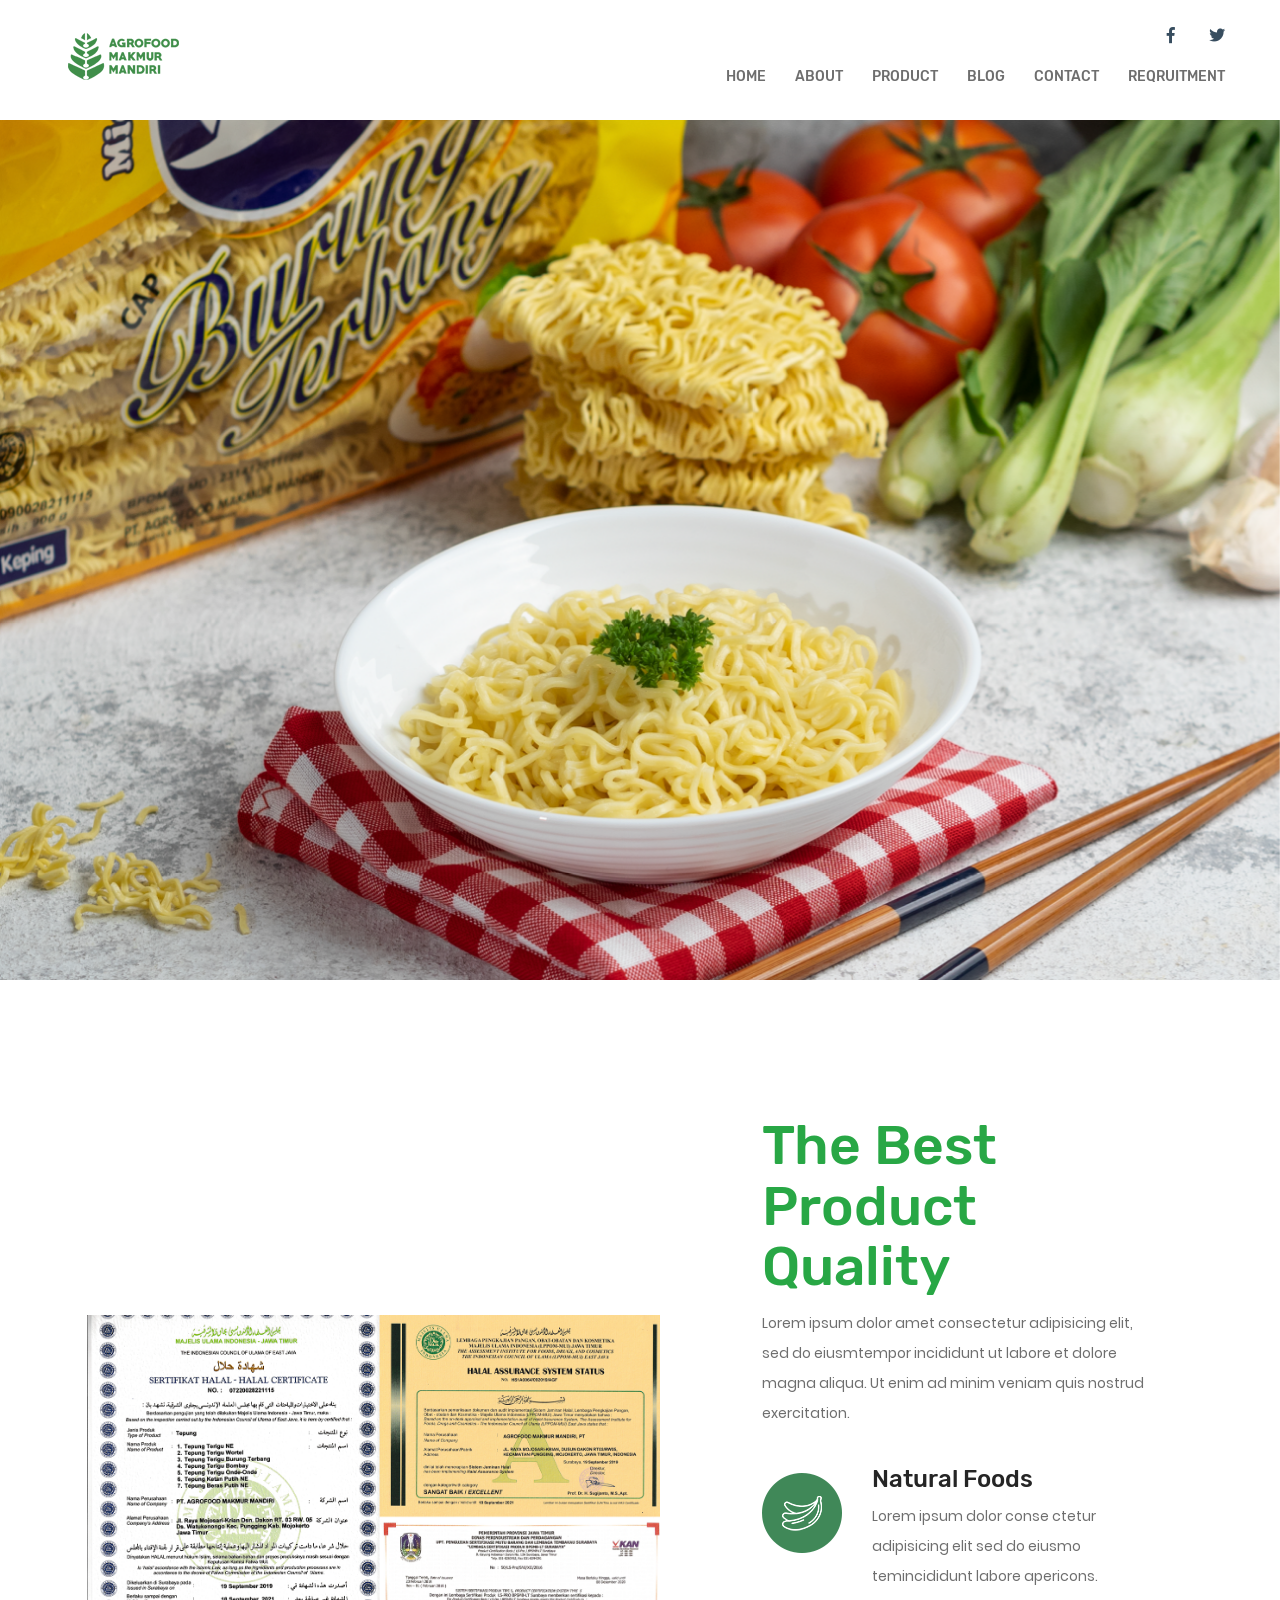
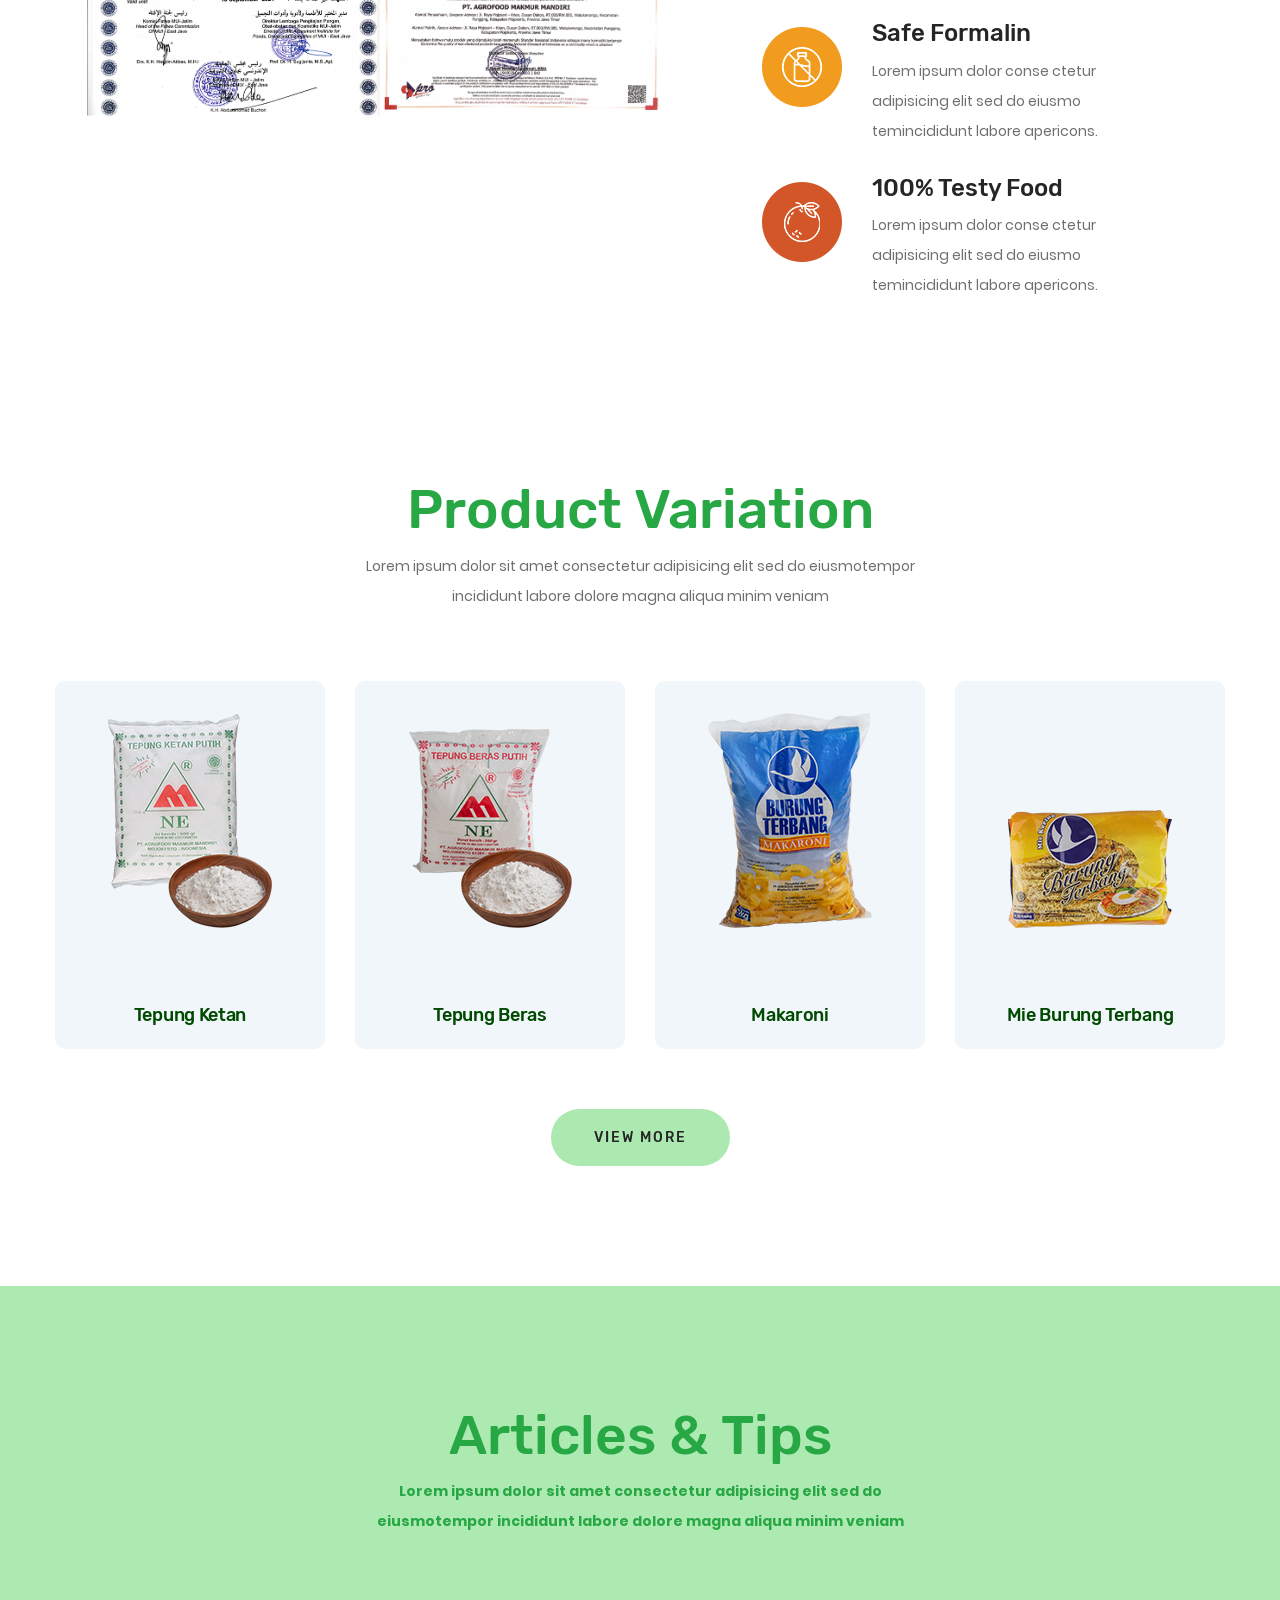
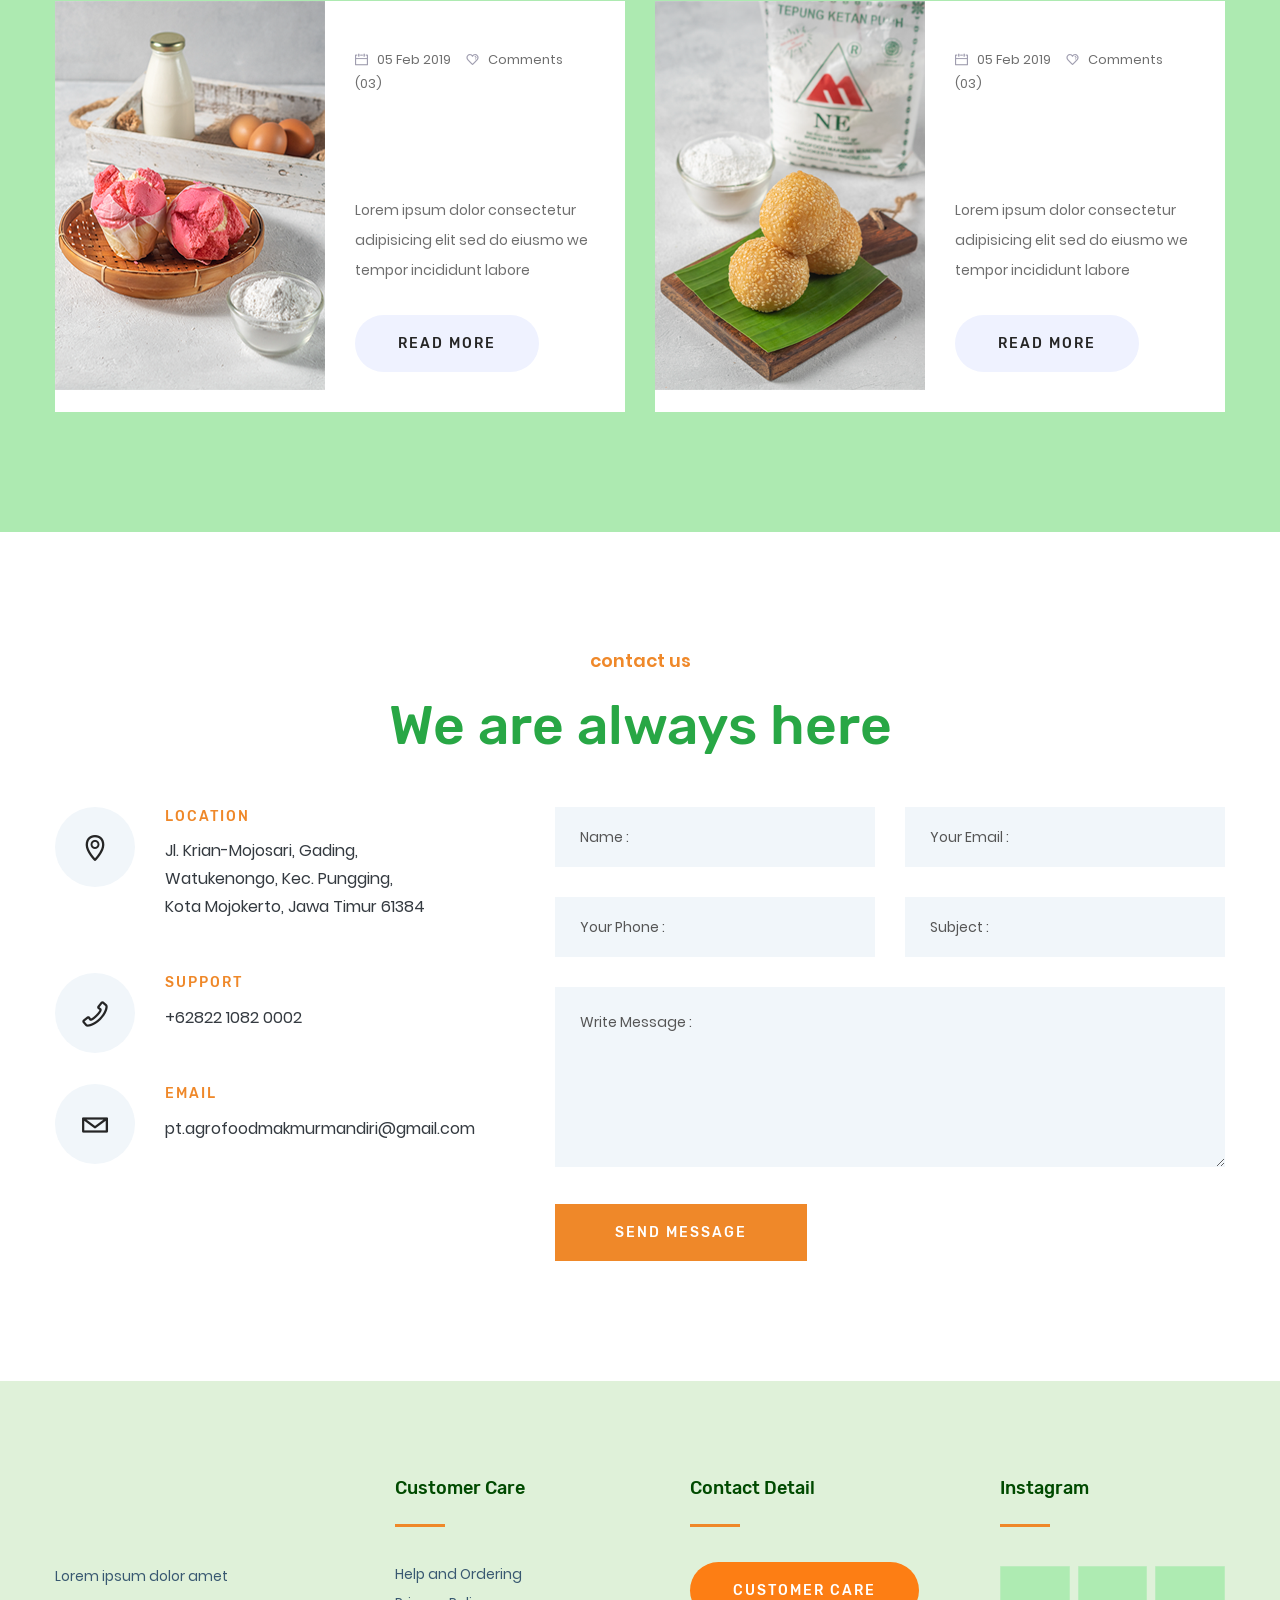
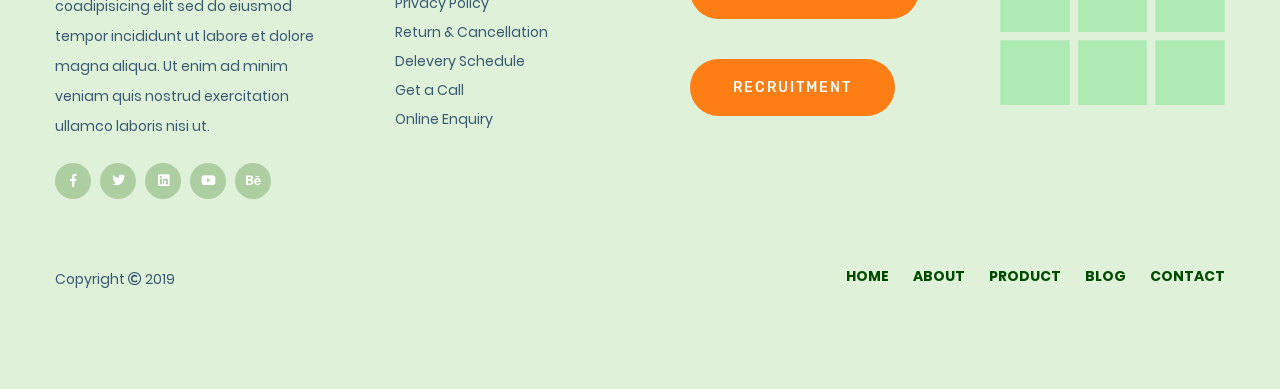
==== commit 4f2b9e24: "Revision 2.1" ====
--- a/bdevs.net/orgafe/orgafe/index_agrofood.html
+++ b/bdevs.net/orgafe/orgafe/index_agrofood.html
@@ -116,12 +116,10 @@
             <div class="deal-area pt-120 pb-70" id="about">
                 <div class="container-fluid">
                     <div class="row">
-                        <div class="col-xl-7 col-lg-6 my-auto">
-                            <div class="deal-img text-center">
-                                <img src="img\agrofood\best-product.png" alt="" style="width: 670px; height: 469px">
-                            </div>
-                        </div>
-                        <div class="col-xl-4 col-lg-5">
+                        <div class="col-xl-7 col-lg-6 my-auto text-center">
+                            <img src="img\agrofood\best-product.png" alt="" style="width: 80%">
+                        </div>
+                        <div class="col-xl-4 col-lg-5 mt-3">
                             <div class="mb-30">
                                 <div class="section-title section-title-cap mb-35">
                                     <h1 class="text-success">The Best Product Quality</h1>
@@ -244,7 +242,7 @@
                                 <div class="row">
                                     <div class="col-xl-6 col-lg-12 col-md-6">
                                         <div class="blog-img">
-                                            <a href="blog-details.html"><img src="img\agrofood\article-1.png" alt="" style="width: 270px; height: 389px;"></a>
+                                            <a href="blog-details.html"><img src="img\agrofood\article-1.png" alt="" style="width: 100%"></a>
                                         </div>
                                     </div>
                                     <div class="col-xl-6 col-lg-12  col-md-6">
@@ -266,7 +264,7 @@
                                 <div class="row">
                                     <div class="col-xl-6 col-lg-12 col-md-6">
                                         <div class="blog-img">
-                                            <a href="blog-details.html"><img src="img\agrofood\article-2.png" alt="" style="width: 270px; height: 389px;"></a>
+                                            <a href="blog-details.html"><img src="img\agrofood\article-2.png" alt="" style="width: 100%;"></a>
                                         </div>
                                     </div>
                                     <div class="col-xl-6 col-lg-12 col-md-6">
@@ -287,6 +285,86 @@
                 </div>
             </div>
             <!--Article & Tips End-->
+            
+            <!--Contact Us Start-->
+            <div class="contact-area pt-115 pb-75">
+                <div class="container">
+                    <div class="row">
+                        <div class="col-xl-6 col-lg-8 offset-lg-2 offset-xl-3">
+                            <div class="section-title section-title-cap text-center mb-50">
+                                <span>contact us</span>
+                                <h1 class="text-success">W<text class="text-lowercase">e are always here</text></h1>
+                            </div>
+                        </div>
+                    </div>
+                    <div class="row">
+                        <div class="col-xl-5 col-lg-5 mb-30">
+                            <div class="contact-adddress-wrapper">
+                                <ul class="contact-list-address">
+                                    <li>
+                                        <div class="contact-icon">
+                                            <i class="dripicons-location"></i>
+                                        </div>
+                                        <div class="contact-address-text">
+                                            <h5>Location</h5>
+                                            <p class="break-word text-dark">Jl. Krian-Mojosari, Gading, <br>
+                                                Watukenongo, Kec. Pungging, <br>
+                                                Kota Mojokerto, Jawa Timur 61384 </p>
+                                        </div>
+                                    </li>
+                                    <li>
+                                        <div class="contact-icon">
+                                            <i class="dripicons-phone"></i>
+                                        </div>
+                                        <div class="contact-address-text">
+                                            <h5>support</h5>
+                                            <p class="break-word text-dark">+62822 1082 0002</p>
+                                        </div>
+                                    </li>
+                                    <li>
+                                        <div class="contact-icon">
+                                            <i class="dripicons-mail"></i>
+                                        </div>
+                                        <div class="contact-address-text">
+                                            <h5>email</h5>
+                                            <p class="break-word text-dark font-">pt.agrofoodmakmurmandiri@gmail.com</p>
+                                        </div>
+                                    </li>
+                                </ul>
+        
+                            </div>
+                        </div>
+                        <div class="col-xl-7 col-lg-7 mb-30">
+                            <div class="row">
+                                <div class="col-xl-12">
+                                    <form action="assets/mail.php" id="contact-form">
+                                        <div class="row">
+                                            <div class="col-xl-6 col-md-6">
+                                                <input name="name" placeholder="Name :" type="text">
+                                            </div>
+                                            <div class="col-xl-6 col-md-6">
+                                                <input name="email" placeholder="Your Email :" type="email">
+                                            </div>
+                                            <div class="col-xl-6 col-md-6">
+                                                <input name="text" placeholder="Your Phone :" type="text">
+                                            </div>
+                                            <div class="col-xl-6 col-md-6">
+                                                <input name="text" placeholder="Subject :" type="text">
+                                            </div>
+                                            <div class="col-md-12">
+                                                <textarea name="message" cols="30" rows="10" placeholder="Write message : "></textarea>
+                                                <button class="btn" type="submit">send message</button>
+                                            </div>
+                                        </div>
+                                        <p class="ajax-response">
+                                    </form>
+                                </div>
+                            </div>
+                        </div>
+                    </div>
+                </div>
+            </div>
+            <!--Contact Us End-->
             
             <!--Footer Start-->
             <footer id="contact">
@@ -331,8 +409,12 @@
                                     <div class="footer-title">
                                         <h4 id="color-dark-green" class="text-capitalize">Contact Detail</h4>
                                     </div>
-                                    <a class="btn" id="btn-custom" href="blog_agrofood.html">CUSTOMER CARE</a>
-                                    <a class="btn mt-4" id="btn-custom" href="blog_agrofood.html">RECRUITMENT</a>
+                                    <div class="row">
+                                        <div class="col-md"><a class="btn" id="btn-custom" href="blog_agrofood.html">CUSTOMER CARE</a></div>
+                                    </div>
+                                    <div class="row mt-3">
+                                        <div class="col-md"><a class="btn mt-4" id="btn-custom" href="blog_agrofood.html">RECRUITMENT</a></div>
+                                    </div>
                                 </div>
                             </div>
                             <div class="col-xl-3 col-lg-3 col-md-6">
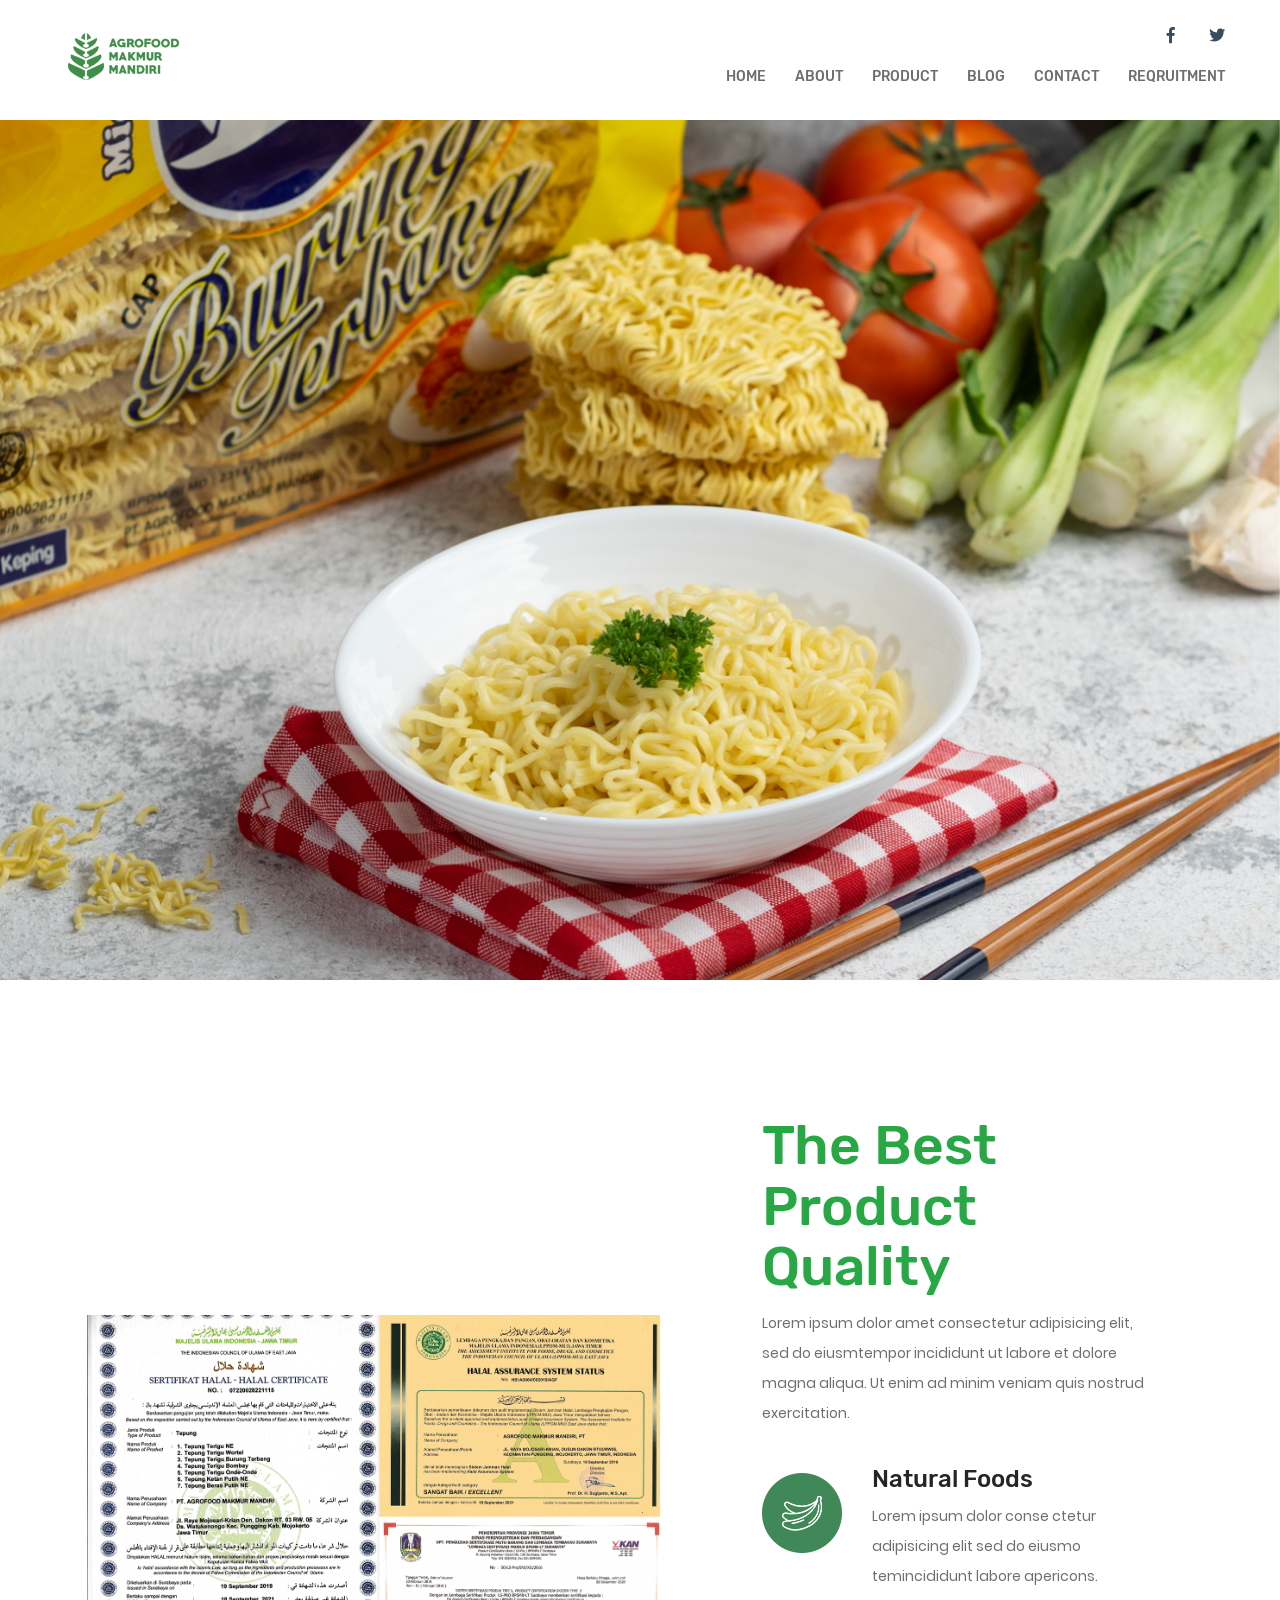
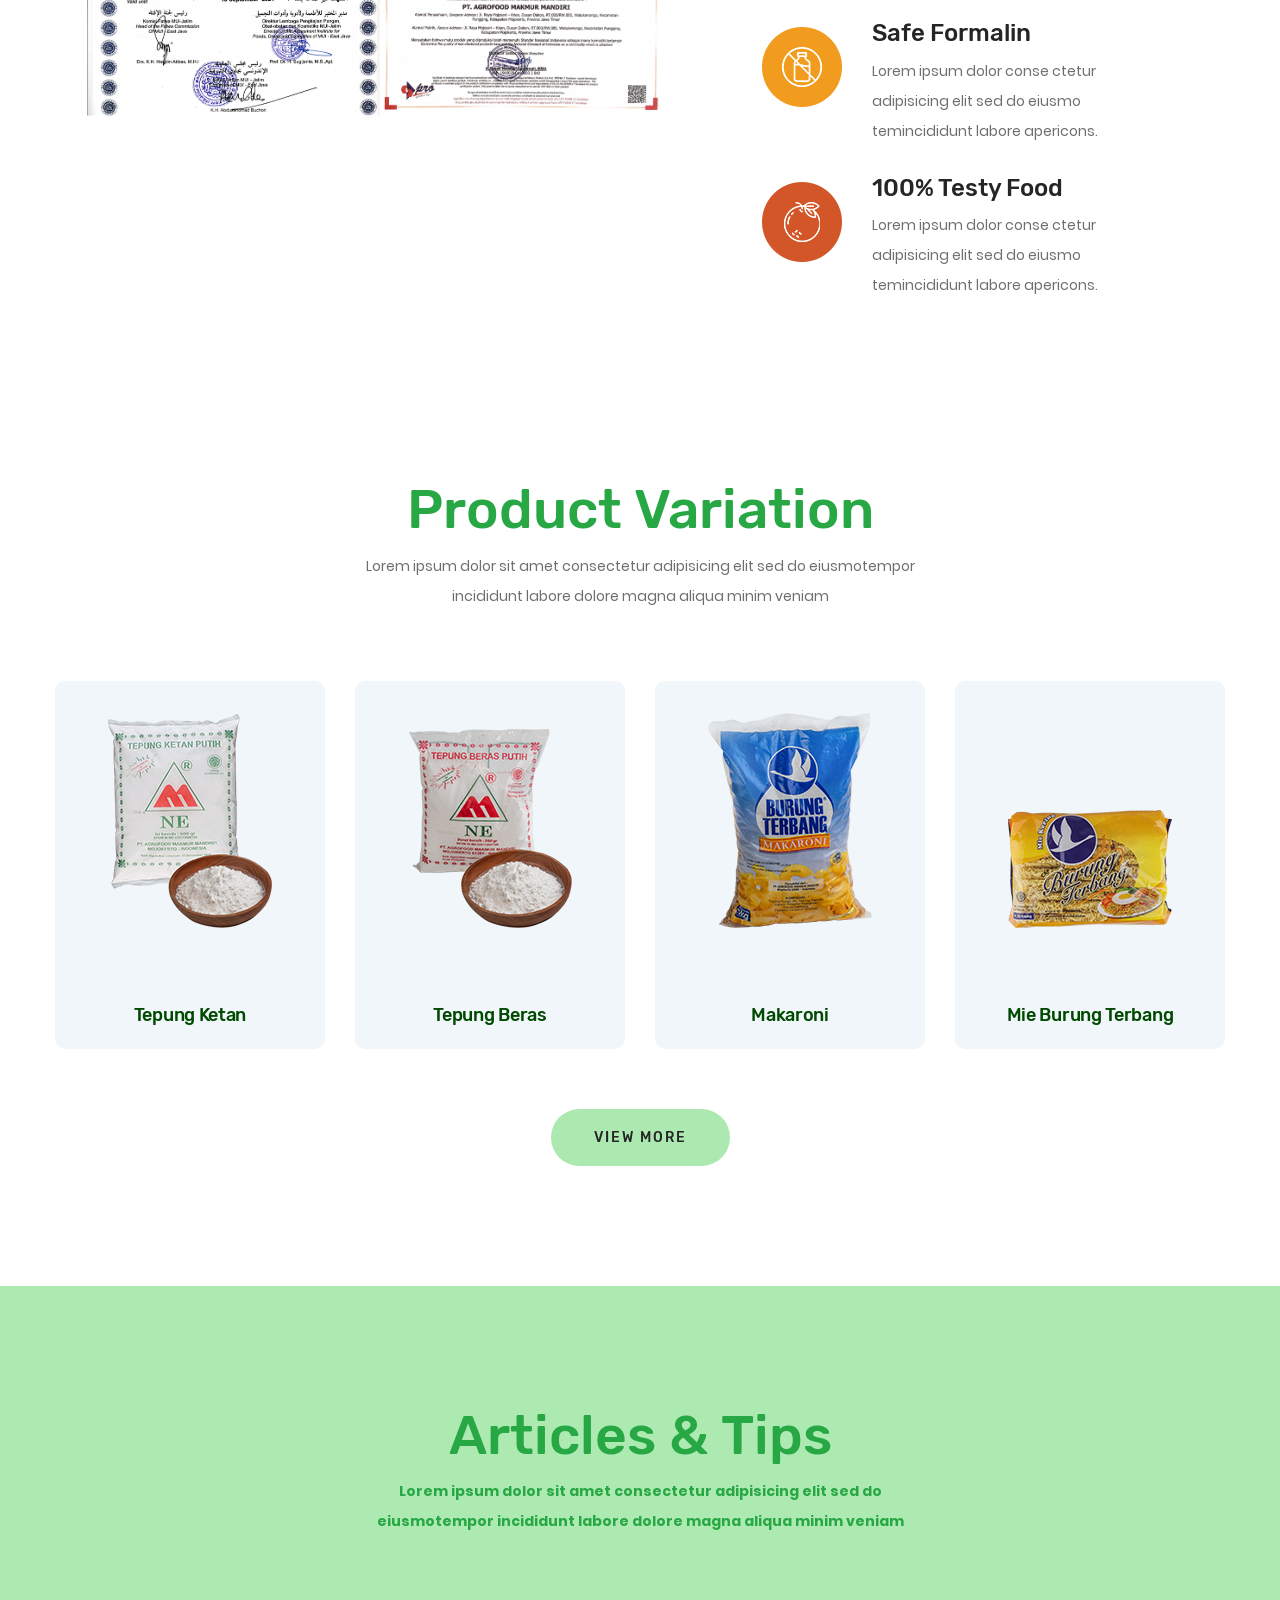
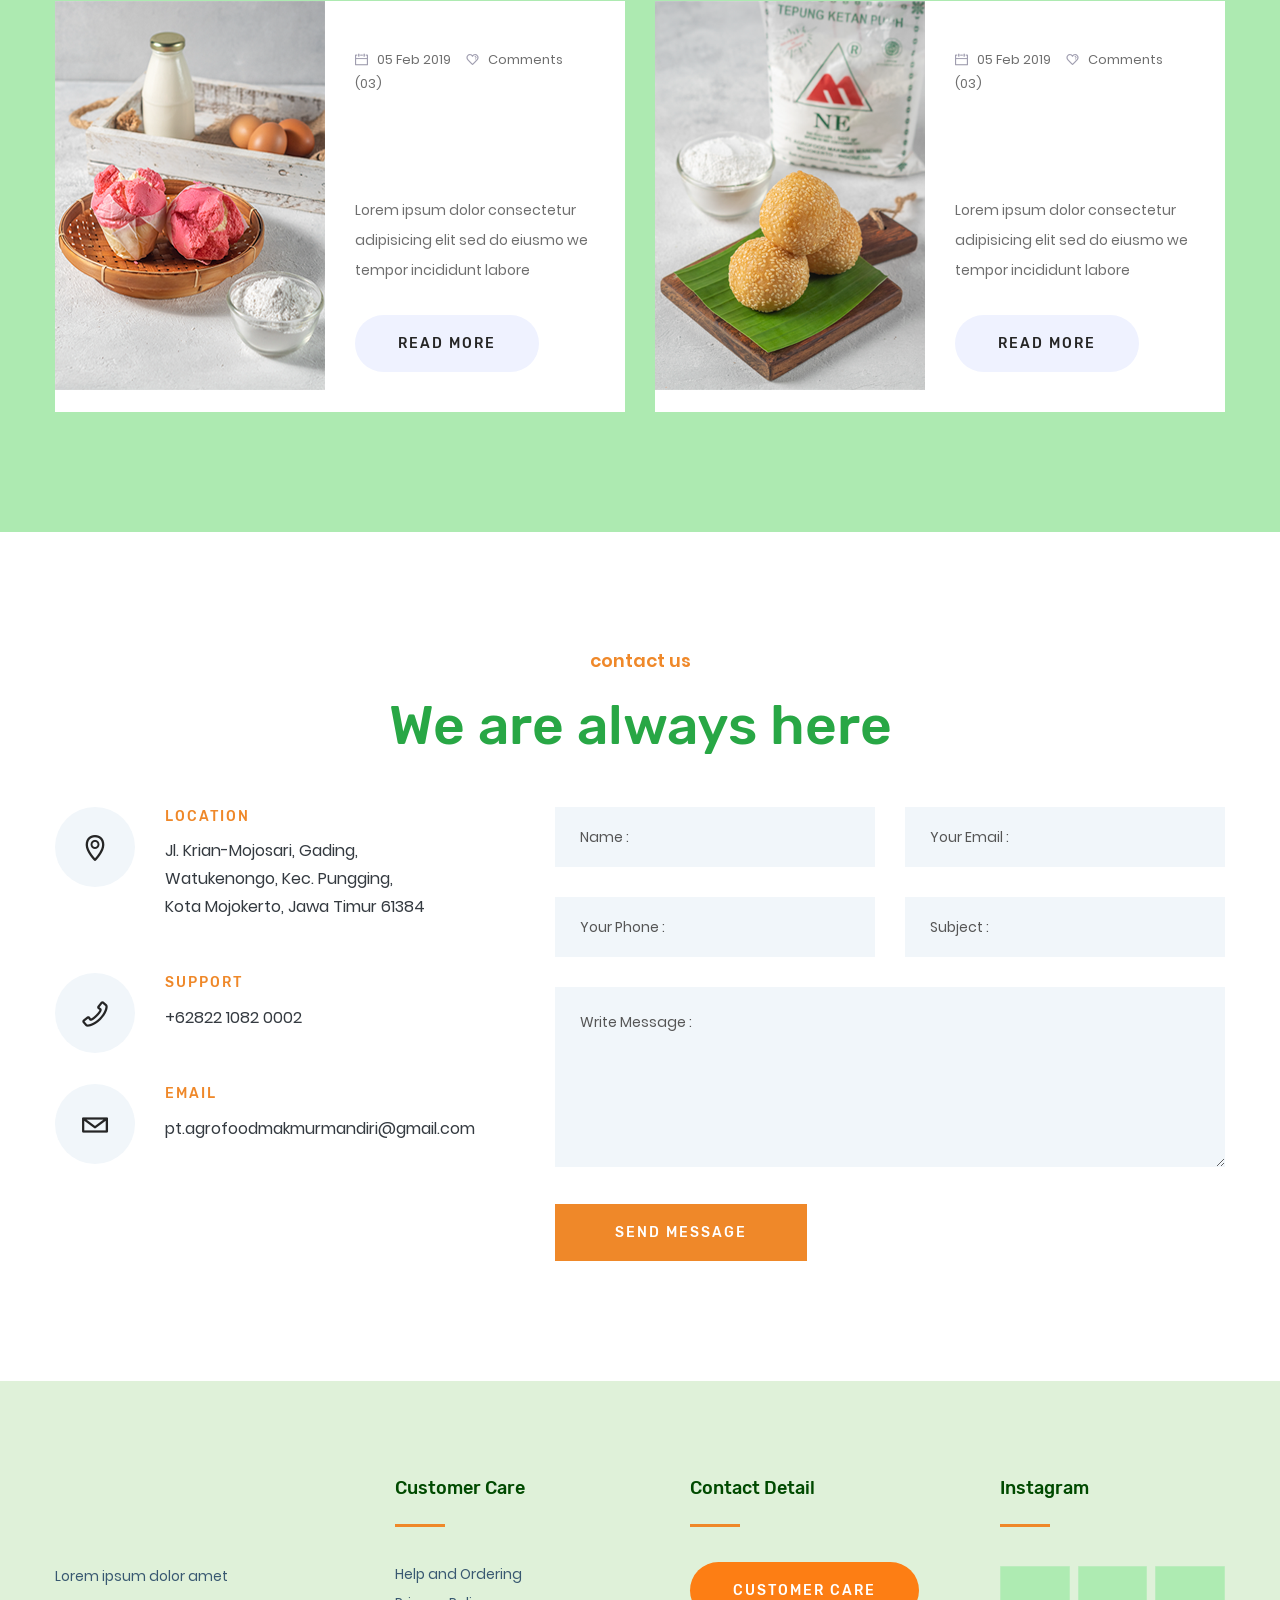
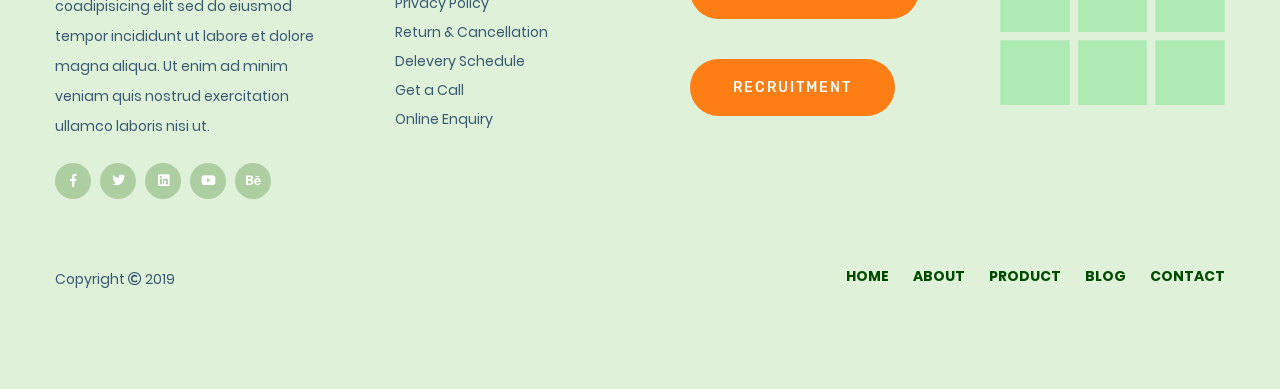
==== commit 0330b3fc: "Add | Recruitment Page" ====
--- a/bdevs.net/orgafe/orgafe/index_agrofood.html
+++ b/bdevs.net/orgafe/orgafe/index_agrofood.html
@@ -413,7 +413,7 @@
                                         <div class="col-md"><a class="btn" id="btn-custom" href="blog_agrofood.html">CUSTOMER CARE</a></div>
                                     </div>
                                     <div class="row mt-3">
-                                        <div class="col-md"><a class="btn mt-4" id="btn-custom" href="blog_agrofood.html">RECRUITMENT</a></div>
+                                        <div class="col-md"><a class="btn mt-4" id="btn-custom" href="reqruitment_agrofood.html">RECRUITMENT</a></div>
                                     </div>
                                 </div>
                             </div>
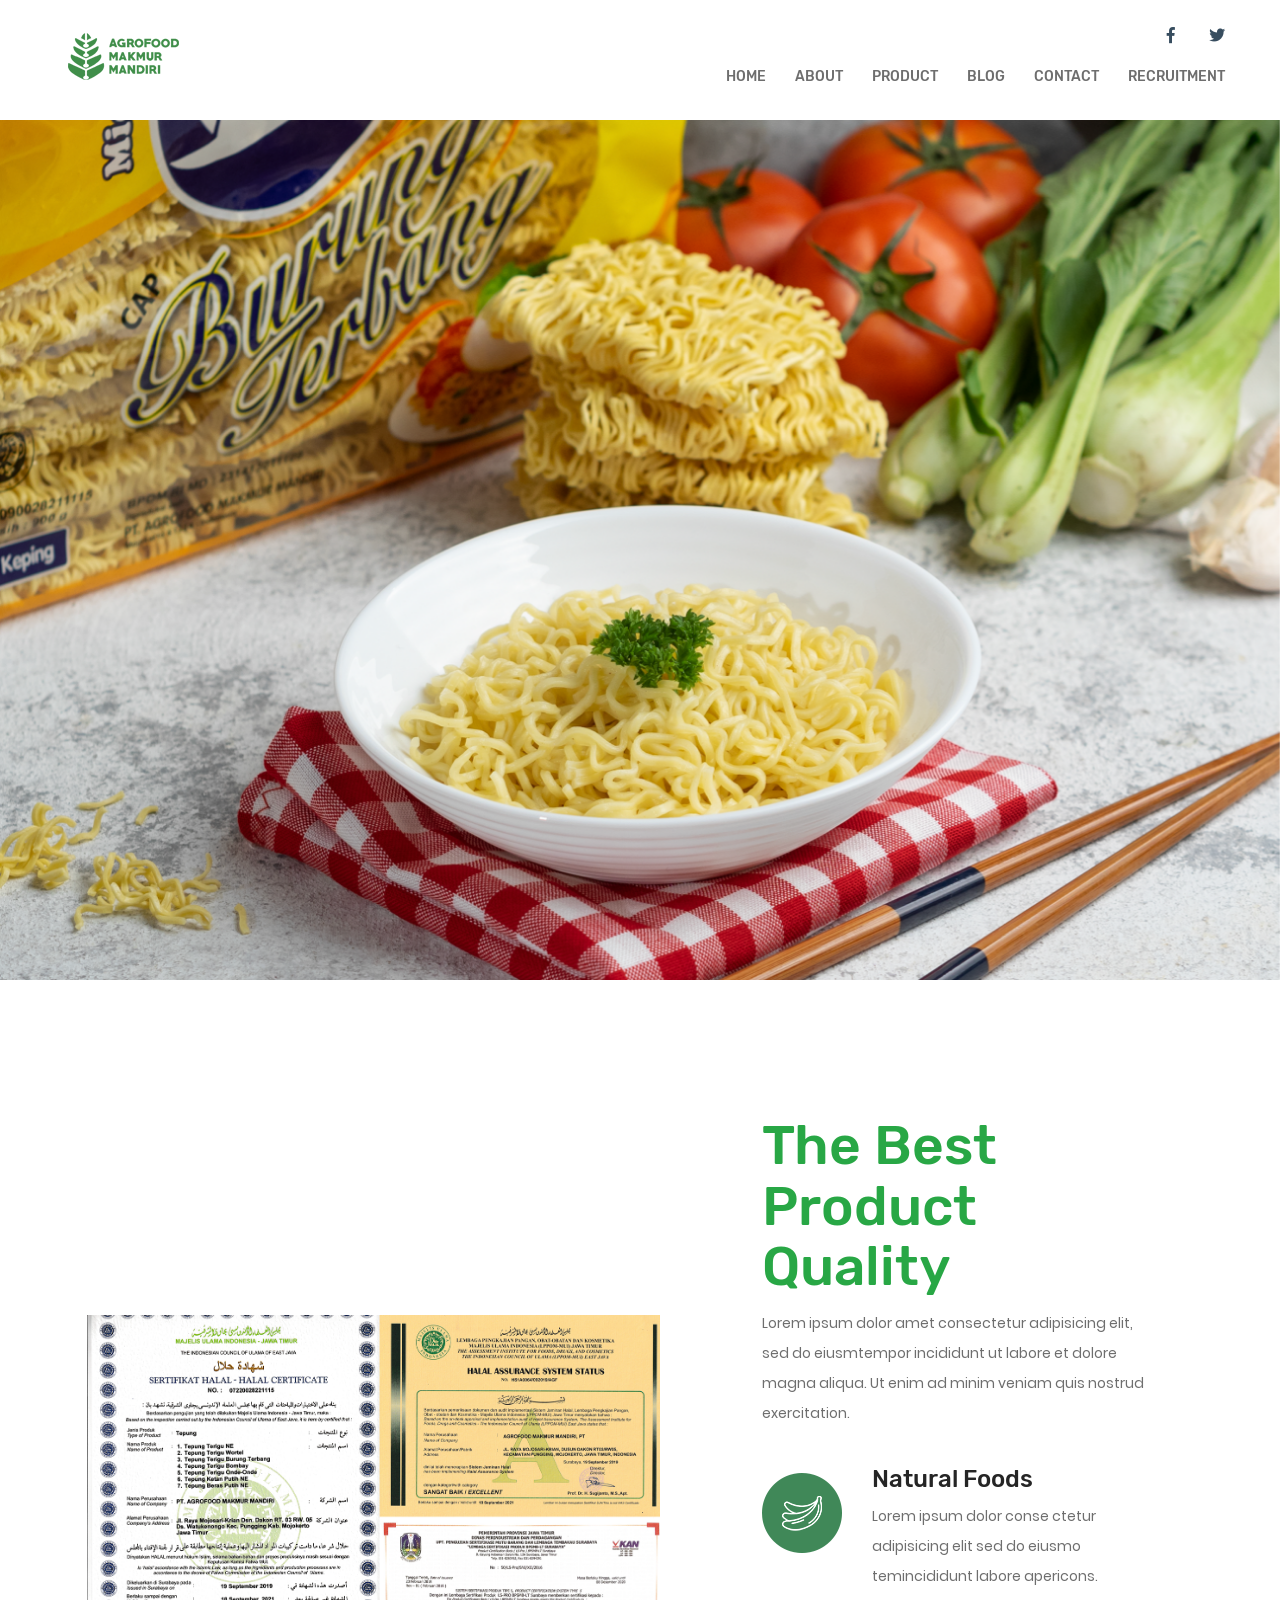
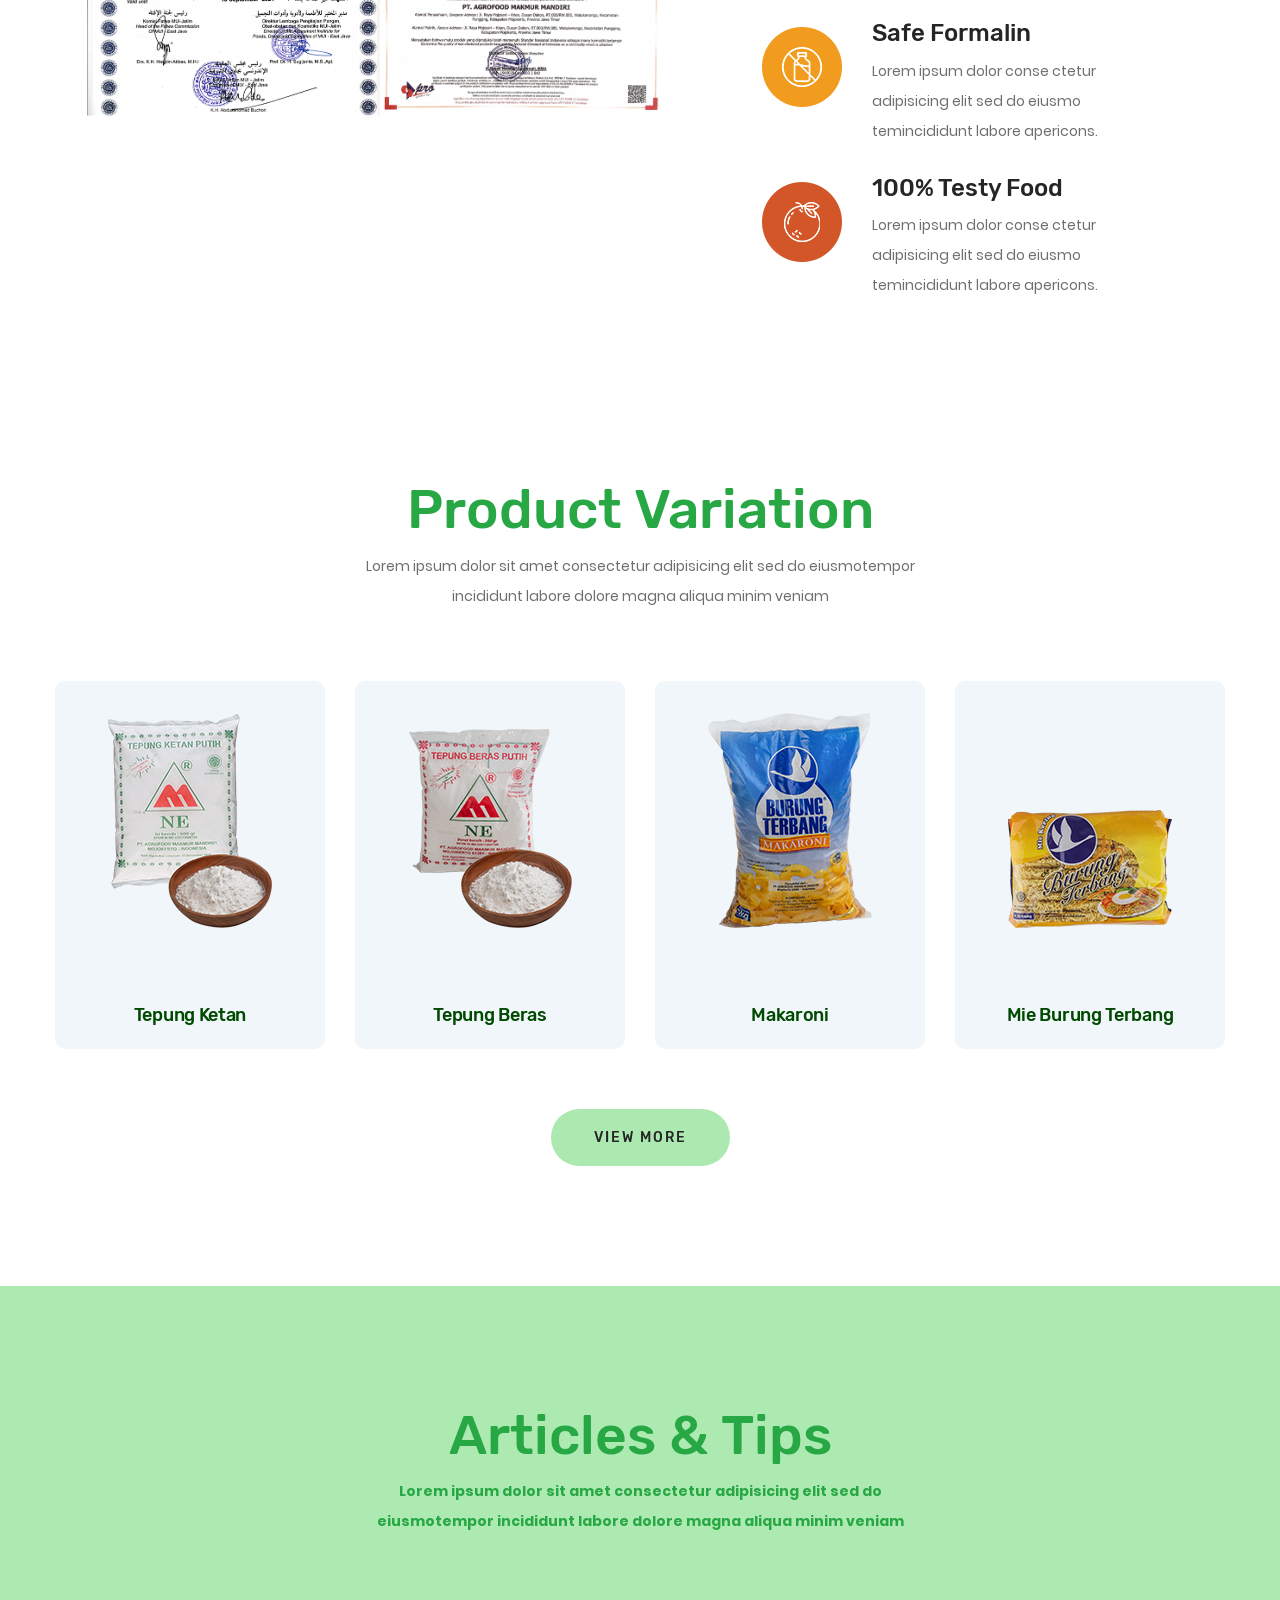
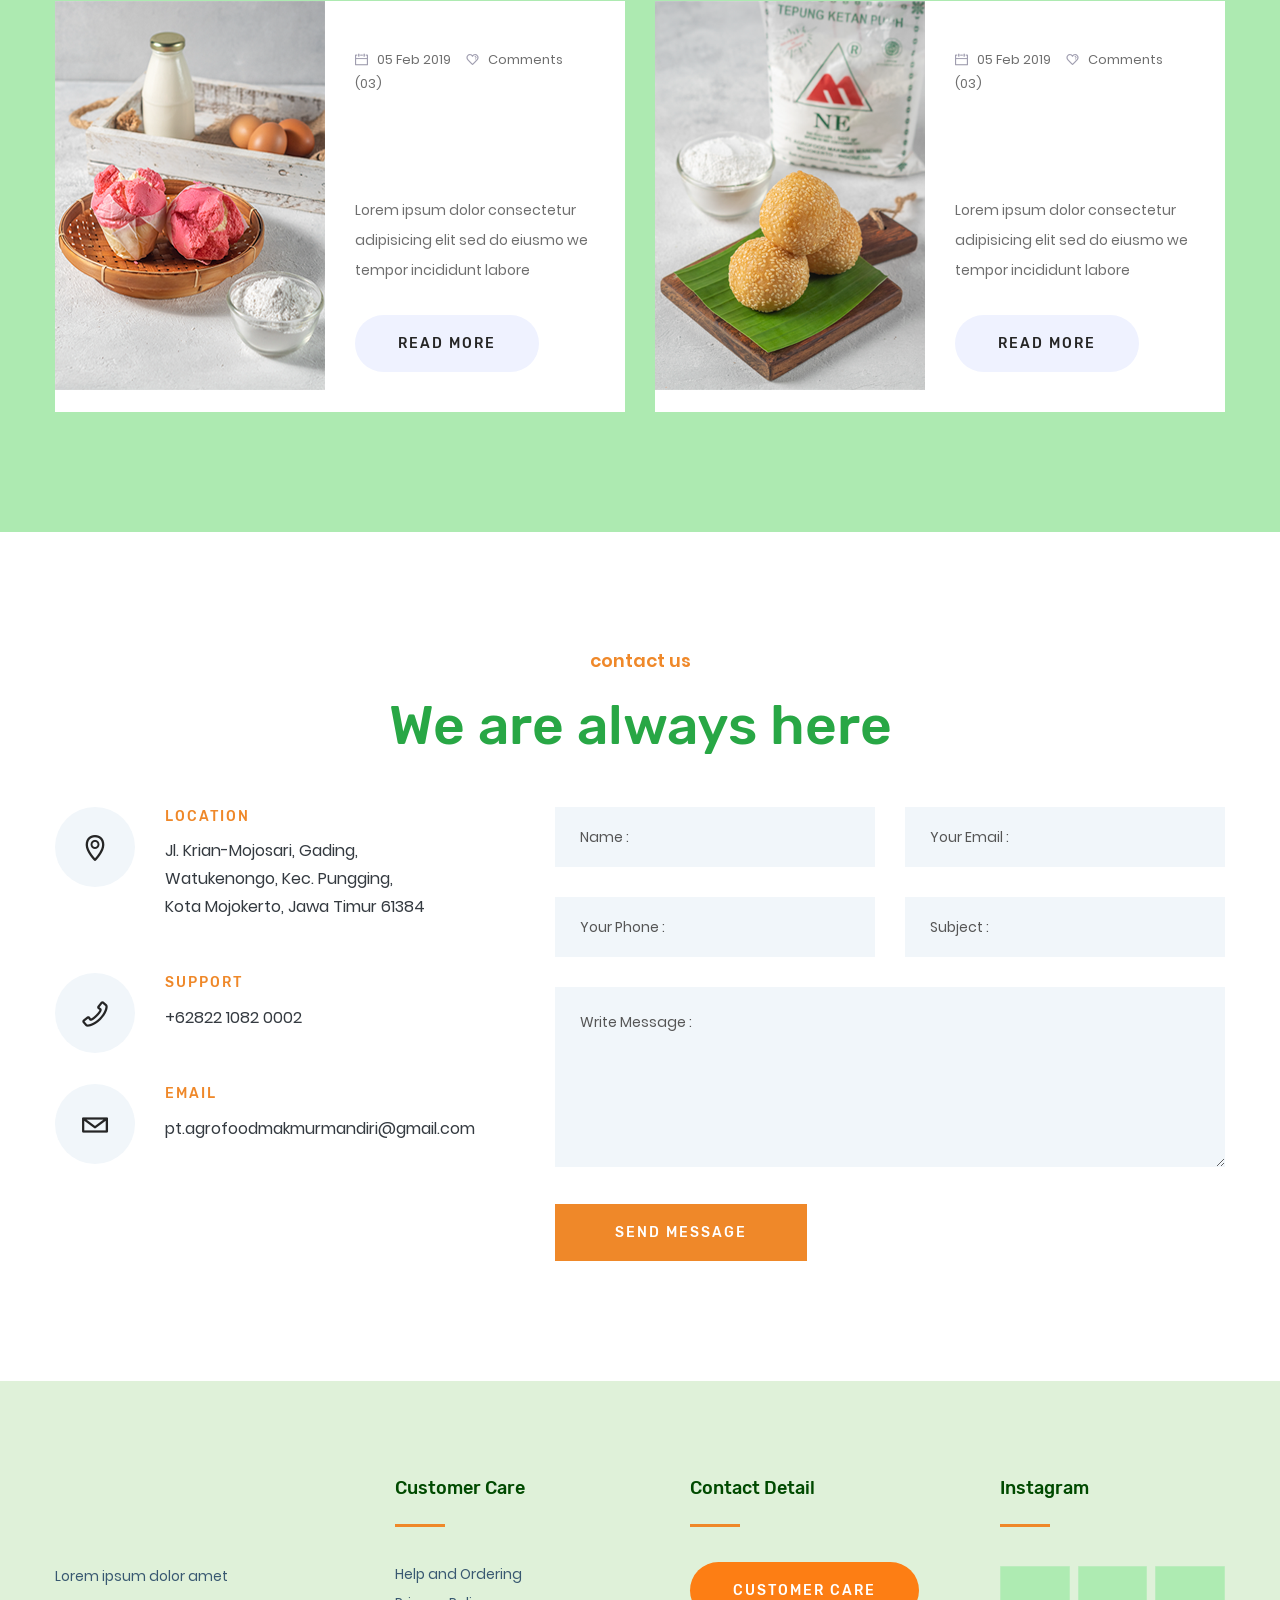
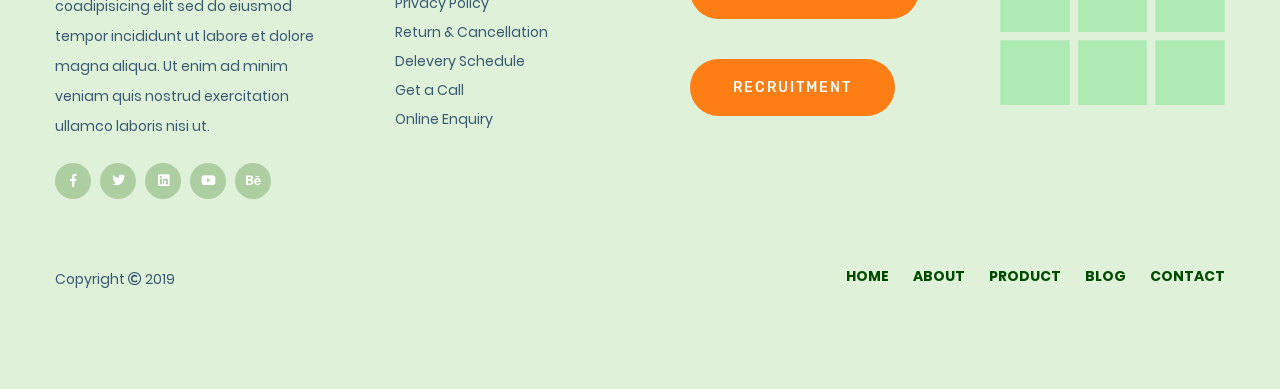
==== commit 9c0be5d1: "Blog and recruitment" ====
--- a/bdevs.net/orgafe/orgafe/index_agrofood.html
+++ b/bdevs.net/orgafe/orgafe/index_agrofood.html
@@ -57,7 +57,7 @@
                                                 <li><a href="#product">product</a></li>
                                                 <li><a href="#blog">blog</a></li>
                                                 <li><a href="#contact">contact</a></li>
-                                                <li><a href="reqruitment_agrofood.html">reqruitment</a></li>
+                                                <li><a href="recruitment_agrofood.html">recruitment</a></li>
                                             </ul>
                                         </nav>
                                     </div>
@@ -81,7 +81,7 @@
                                         <!--<li><a href="#product">product</a></li>-->
                                         <!--<li><a href="#blog">blog</a></li>-->
                                         <!--<li><a href="#contact">contact</a></li>-->
-                                        <!--<li><a href="reqruitment_agrofood.html">reqruitment</a></li>-->
+                                        <!--<li><a href="recruitment_agrofood.html">recruitment</a></li>-->
                                     <!--</ul>-->
                                 <!--</nav>-->
                             <!--</div>-->
@@ -413,7 +413,7 @@
                                         <div class="col-md"><a class="btn" id="btn-custom" href="blog_agrofood.html">CUSTOMER CARE</a></div>
                                     </div>
                                     <div class="row mt-3">
-                                        <div class="col-md"><a class="btn mt-4" id="btn-custom" href="reqruitment_agrofood.html">RECRUITMENT</a></div>
+                                        <div class="col-md"><a class="btn mt-4" id="btn-custom" href="recruitment_agrofood.html">RECRUITMENT</a></div>
                                     </div>
                                 </div>
                             </div>
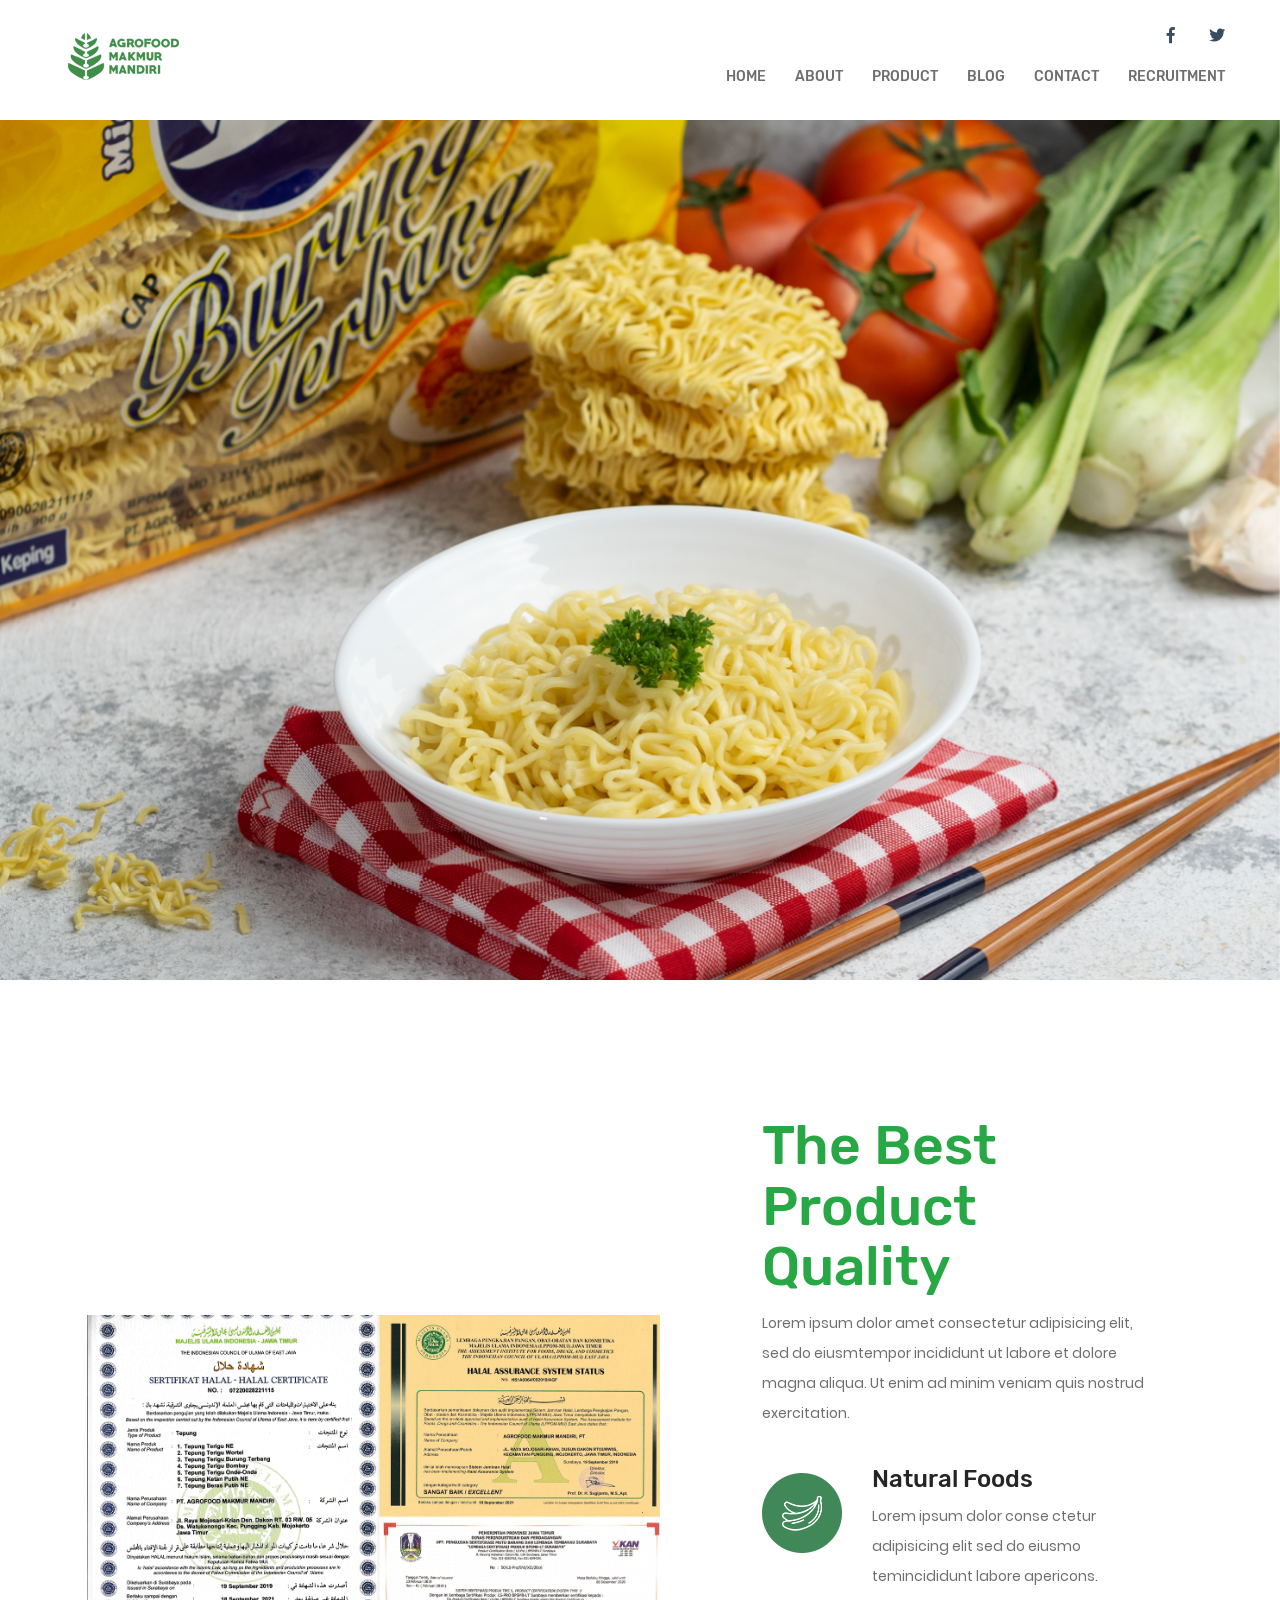
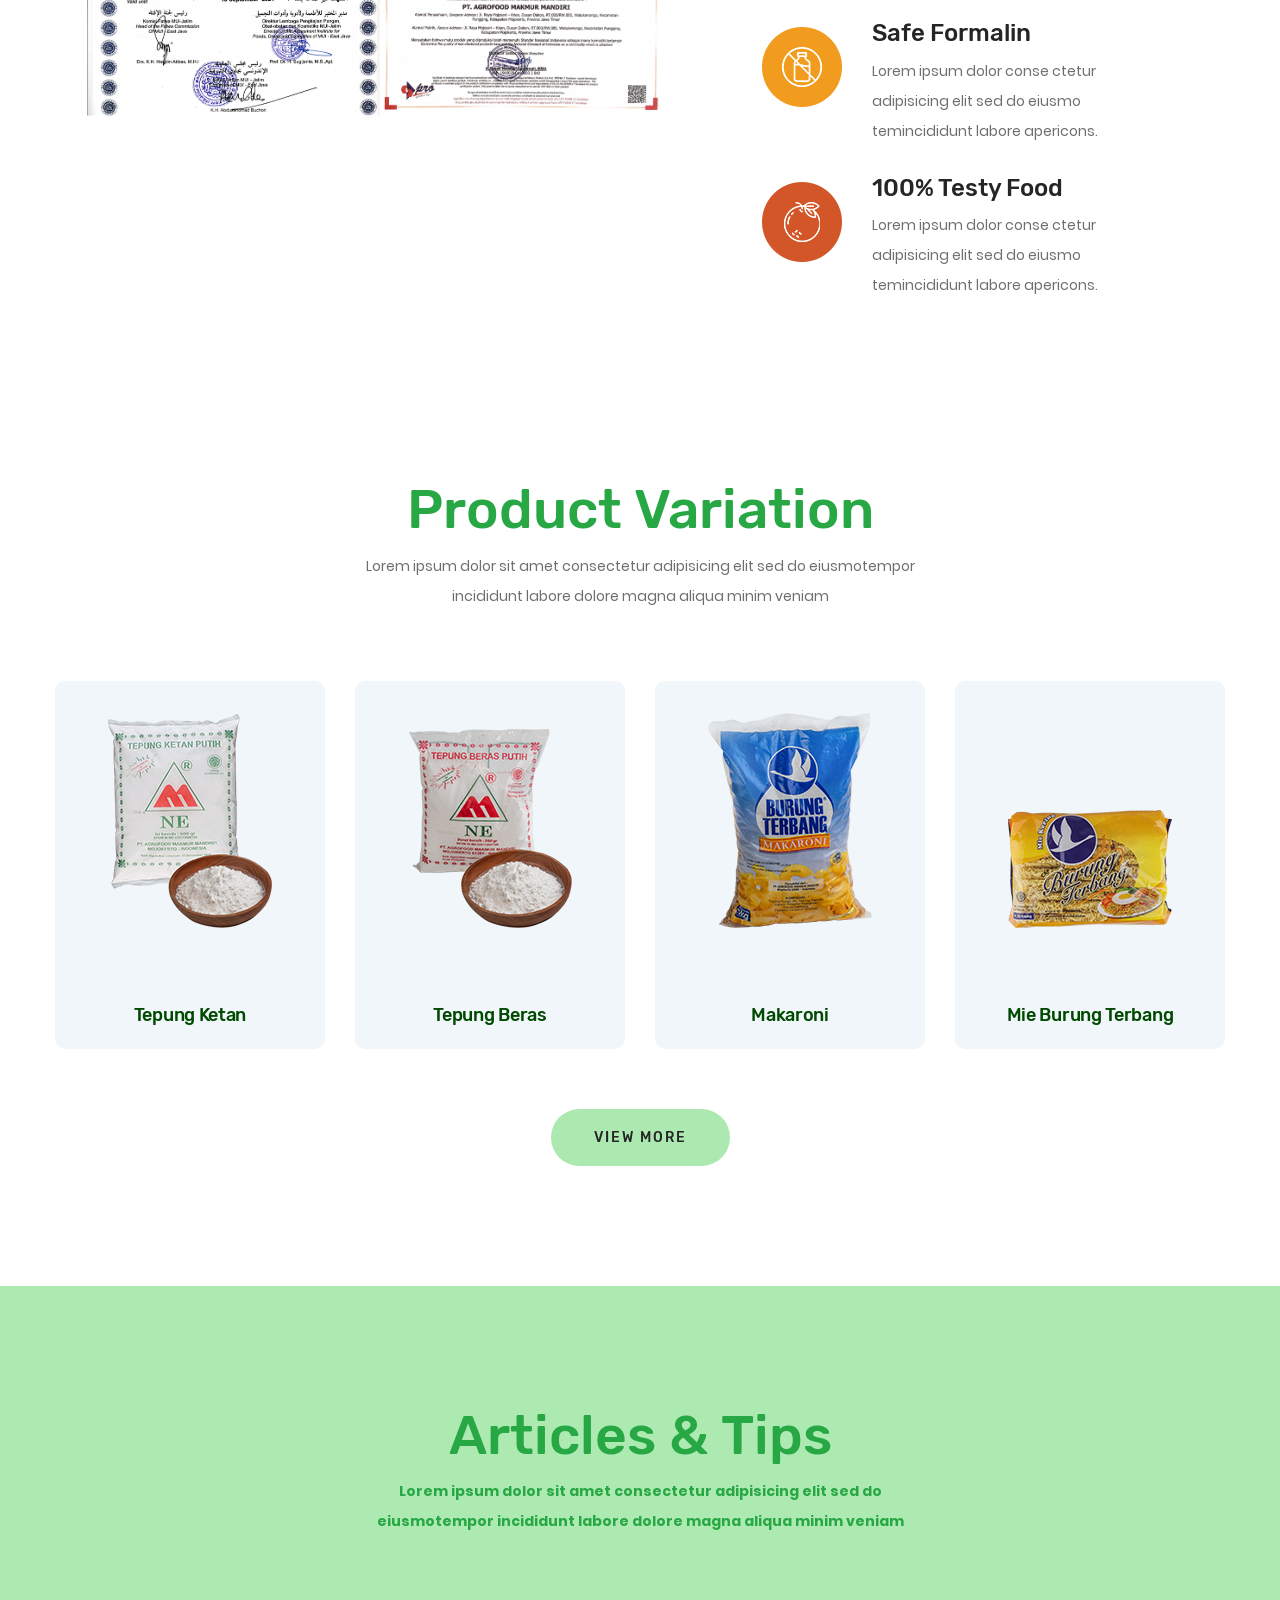
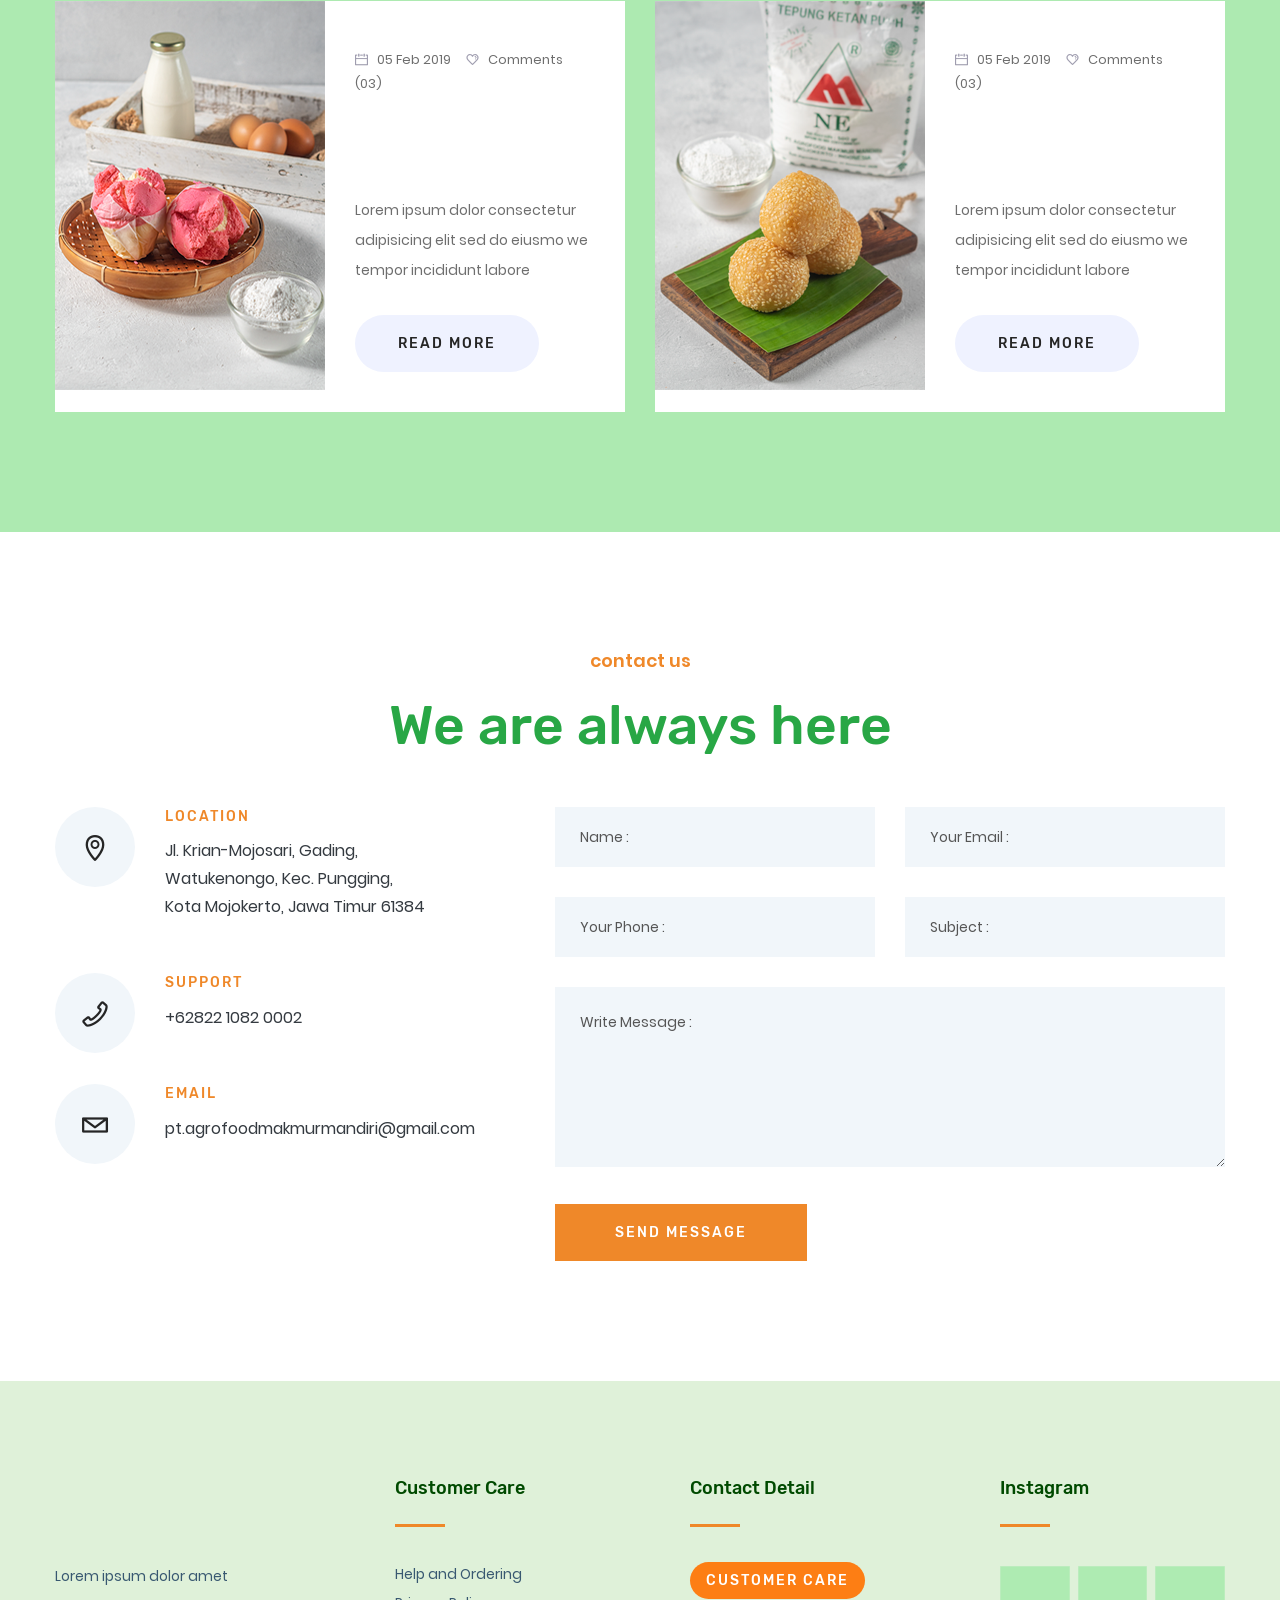
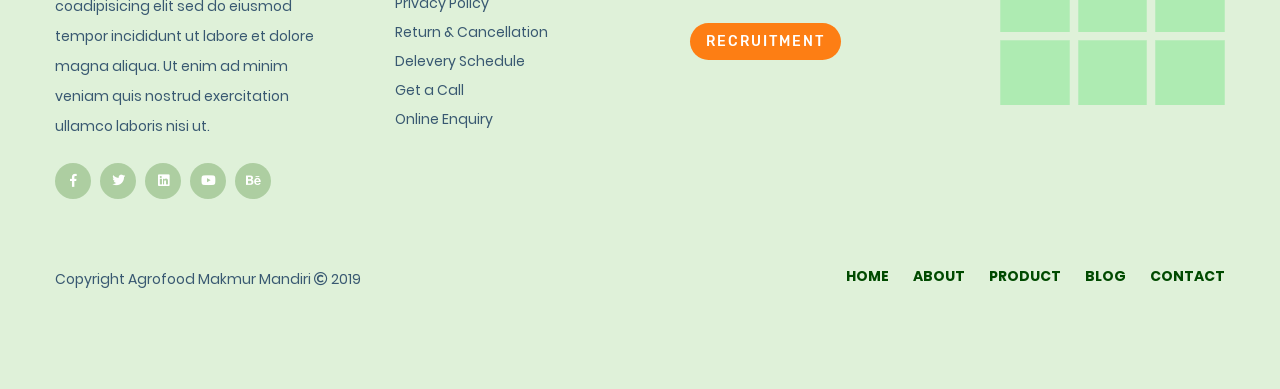
==== commit 8e99cae8: "revisi 4" ====
--- a/bdevs.net/orgafe/orgafe/index_agrofood.html
+++ b/bdevs.net/orgafe/orgafe/index_agrofood.html
@@ -3,7 +3,7 @@
     <head>
         <meta charset="utf-8">
         <meta http-equiv="x-ua-compatible" content="ie=edge">
-        <title>Orgafe - Organic Food HTML5 Template</title>
+        <title>Agrofood</title>
         <meta name="description" content="">
         <meta name="viewport" content="width=device-width, initial-scale=1">
 
@@ -33,7 +33,7 @@
                     <div class="row pt-1 pb-3">
                         <div class="col-xl-3 col-lg-3 d-flex align-items-center">
                             <div class="logo">
-                                <a href="index.html"><img src="img\agrofood\logo.png" alt=""></a>
+                                <a href="index_agrofood.html"><img src="img\agrofood\logo.png" alt=""></a>
                             </div>
                         </div>
                         <div class="col-xl-9 col-lg-9">
@@ -410,10 +410,10 @@
                                         <h4 id="color-dark-green" class="text-capitalize">Contact Detail</h4>
                                     </div>
                                     <div class="row">
-                                        <div class="col-md"><a class="btn" id="btn-custom" href="blog_agrofood.html">CUSTOMER CARE</a></div>
+                                        <div class="col-md"><a class="btn py-2 px-3" id="btn-custom" href="blog_agrofood.html">CUSTOMER CARE</a></div>
                                     </div>
                                     <div class="row mt-3">
-                                        <div class="col-md"><a class="btn mt-4" id="btn-custom" href="recruitment_agrofood.html">RECRUITMENT</a></div>
+                                        <div class="col-md"><a class="btn mt-2 py-2 px-3" id="btn-custom" href="recruitment_agrofood.html">RECRUITMENT</a></div>
                                     </div>
                                 </div>
                             </div>
@@ -437,16 +437,16 @@
                             <div class="row">
                                 <div class="col-xl-6 col-lg-6 col-md-12">
                                     <div class="copyright">
-                                        <p> Copyright <i class="far fa-copyright"></i> 2019</p>
+                                        <p> Copyright Agrofood Makmur Mandiri <i class="far fa-copyright"></i> 2019</p>
                                     </div>
                                 </div>
                                 <div class="col-xl-6 col-lg-6 col-md-12">
                                     <ul class="footer-bottom-link text-lg-right">
-                                        <li><a href="#" class="font-weight-bold" id="color-dark-green">HOME</a></li>
-                                        <li><a href="#" class="font-weight-bold" id="color-dark-green">ABOUT</a></li>
-                                        <li><a href="#" class="font-weight-bold" id="color-dark-green">PRODUCT</a></li>
-                                        <li><a href="#" class="font-weight-bold" id="color-dark-green">BLOG</a></li>
-                                        <li><a href="#" class="font-weight-bold" id="color-dark-green">CONTACT</a></li>
+                                        <li><a href="#home" class="font-weight-bold" id="color-dark-green">HOME</a></li>
+                                        <li><a href="#about" class="font-weight-bold" id="color-dark-green">ABOUT</a></li>
+                                        <li><a href="#product" class="font-weight-bold" id="color-dark-green">PRODUCT</a></li>
+                                        <li><a href="#blog" class="font-weight-bold" id="color-dark-green">BLOG</a></li>
+                                        <li><a href="#contact" class="font-weight-bold" id="color-dark-green">CONTACT</a></li>
                                     </ul>
                                 </div>
                             </div>
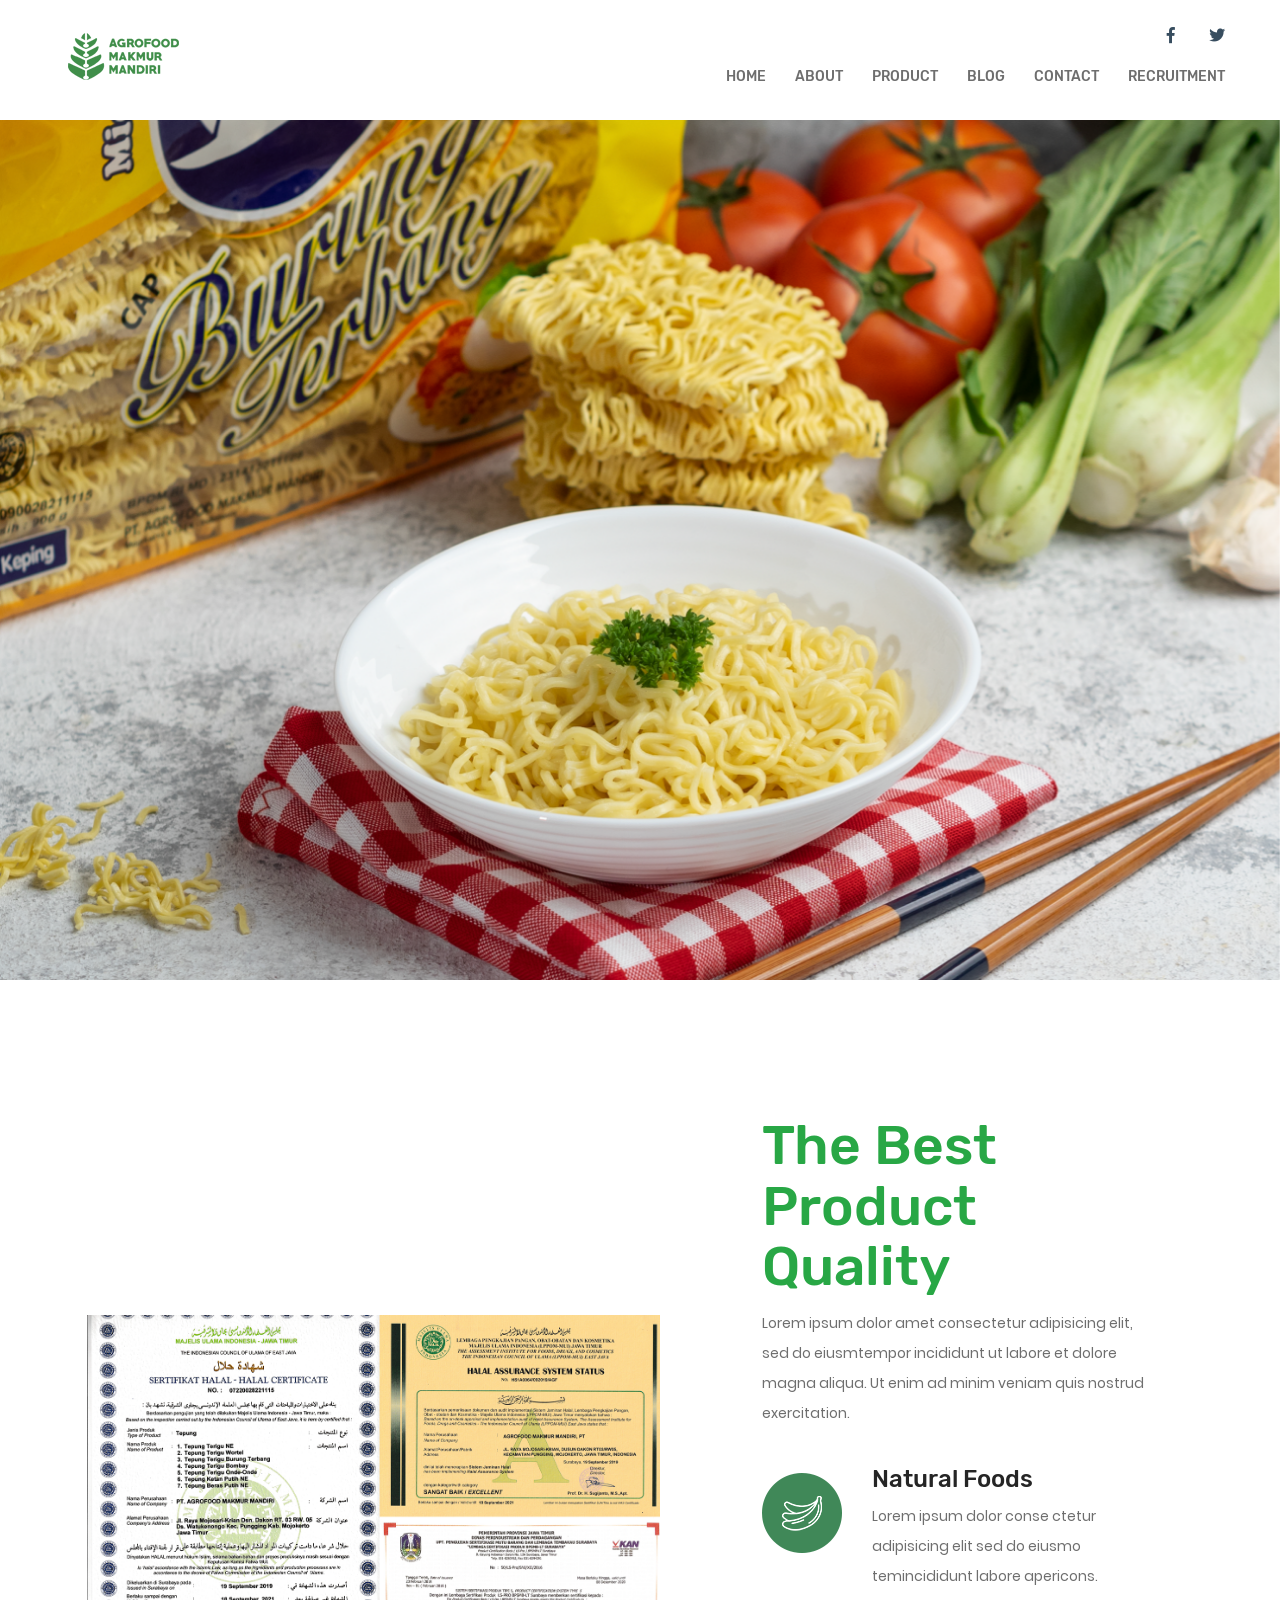
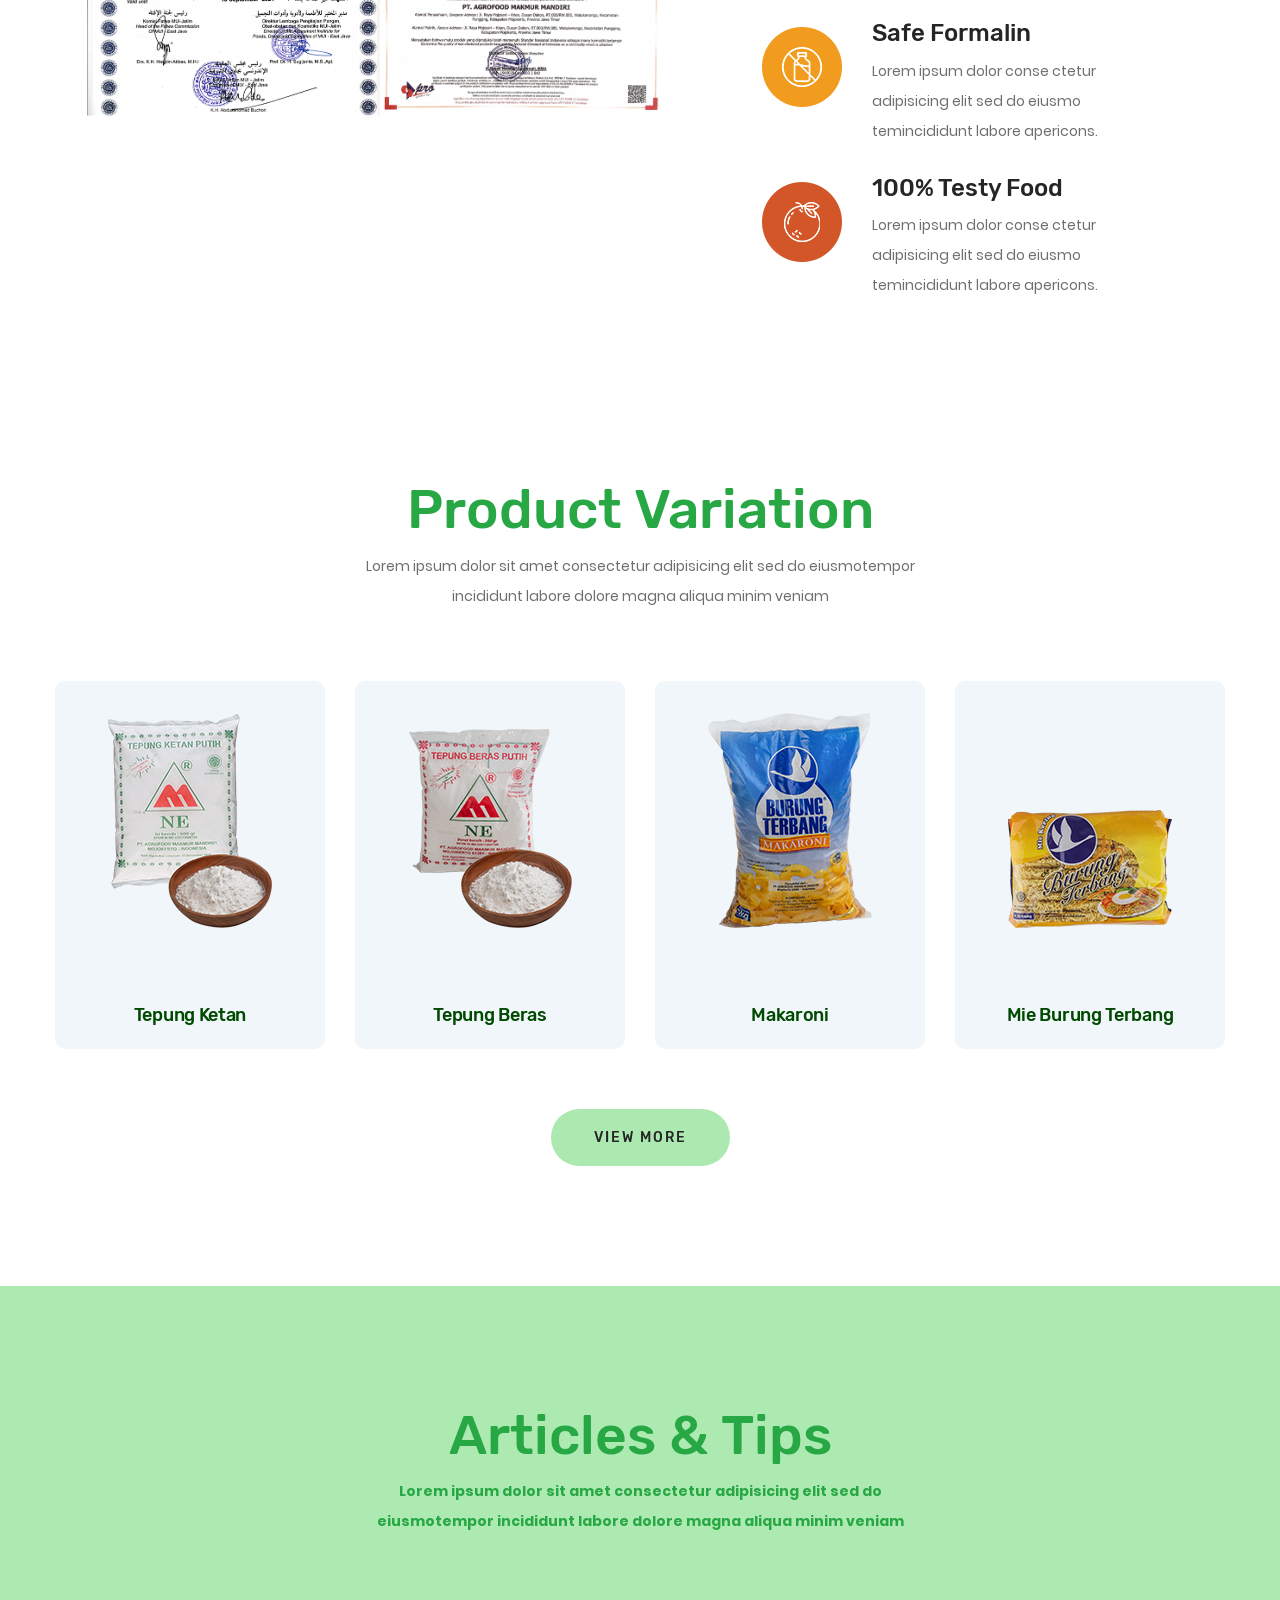
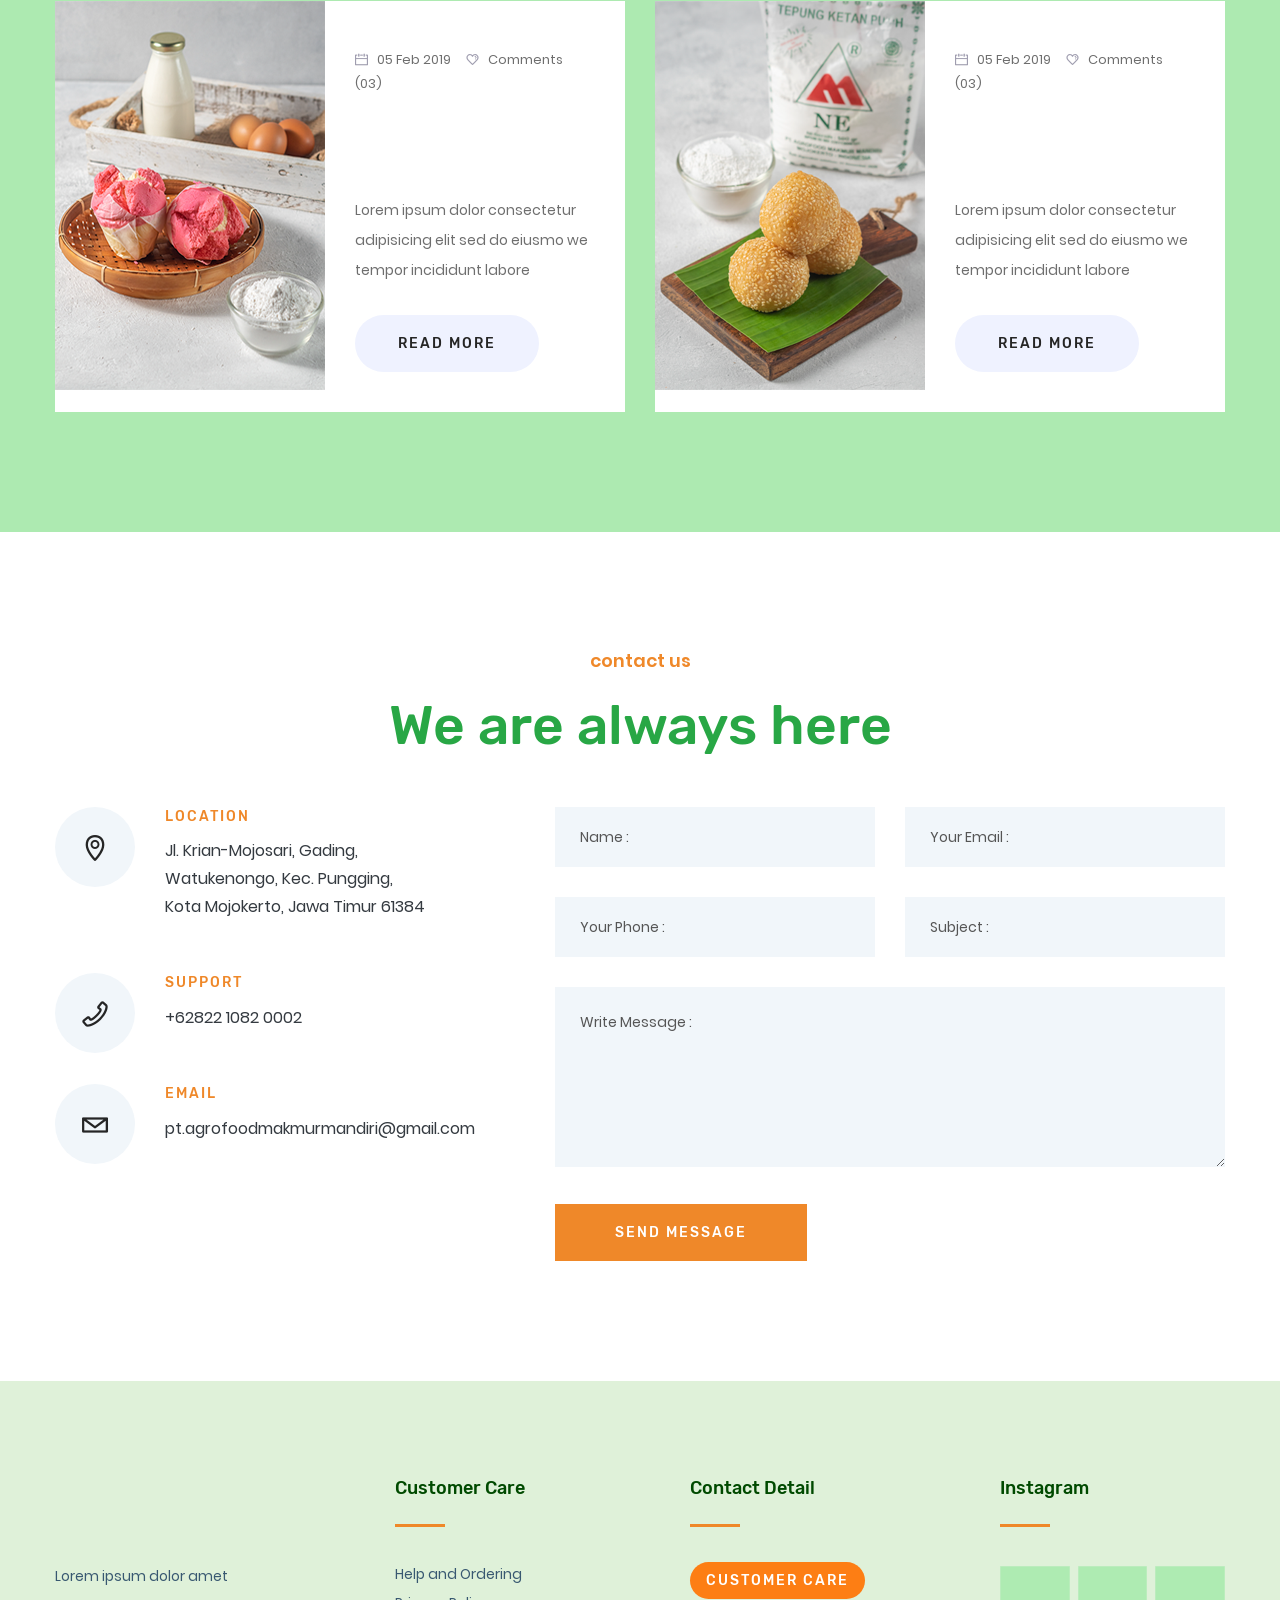
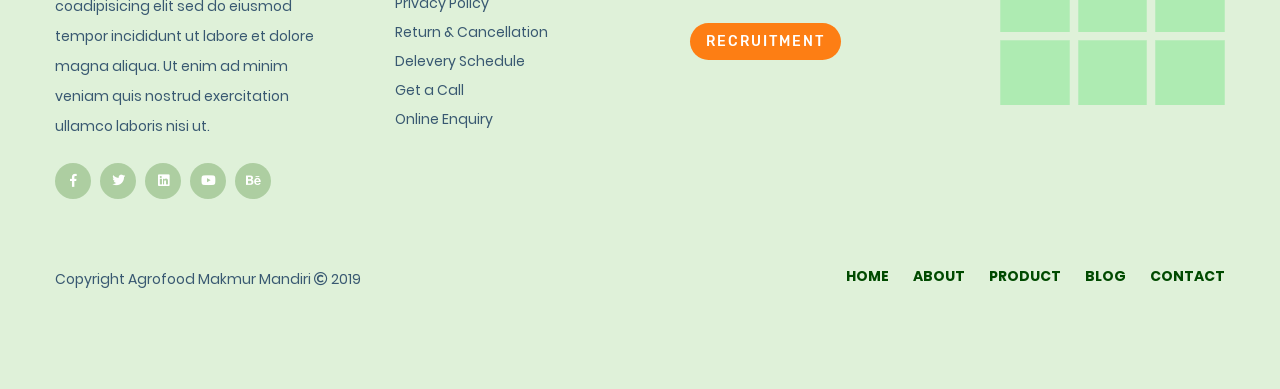
==== commit 765af7bf: "Final Revision" ====
--- a/bdevs.net/orgafe/orgafe/index_agrofood.html
+++ b/bdevs.net/orgafe/orgafe/index_agrofood.html
@@ -8,7 +8,7 @@
         <meta name="viewport" content="width=device-width, initial-scale=1">
 
         <link rel="manifest" href="site.webmanifest">
-        <link rel="shortcut icon" type="image/x-icon" href="img\favicon.ico">
+        <link rel="shortcut icon" type="image/x-icon" href="img\agrofood\logo.png">
         <!-- Place favicon.ico in the root directory -->
 
         <!-- CSS here -->
@@ -287,7 +287,7 @@
             <!--Article & Tips End-->
             
             <!--Contact Us Start-->
-            <div class="contact-area pt-115 pb-75">
+            <div class="contact-area pt-115 pb-75" id="contact">
                 <div class="container">
                     <div class="row">
                         <div class="col-xl-6 col-lg-8 offset-lg-2 offset-xl-3">
@@ -367,7 +367,7 @@
             <!--Contact Us End-->
             
             <!--Footer Start-->
-            <footer id="contact">
+            <footer>
                 <div class="footer-area pt-95 pb-95" style="background-color: #DFF1D9">
                     <div class="container">
                         <div class="row">
@@ -458,7 +458,8 @@
         </main>
 
         <!-- JS here -->
-        <script data-cfasync="false" src="/cdn-cgi/scripts/5c5dd728/cloudflare-static/email-decode.min.js"></script><script src="js\vendor\modernizr-3.5.0.min.js"></script>
+        <script data-cfasync="false" src="/cdn-cgi/scripts/5c5dd728/cloudflare-static/email-decode.min.js"></script>
+        <script src="js\vendor\modernizr-3.5.0.min.js"></script>
         <script src="js\vendor\jquery-1.12.4.min.js"></script>
         <script src="js\popper.min.js"></script>
         <script src="js\bootstrap.min.js"></script>
